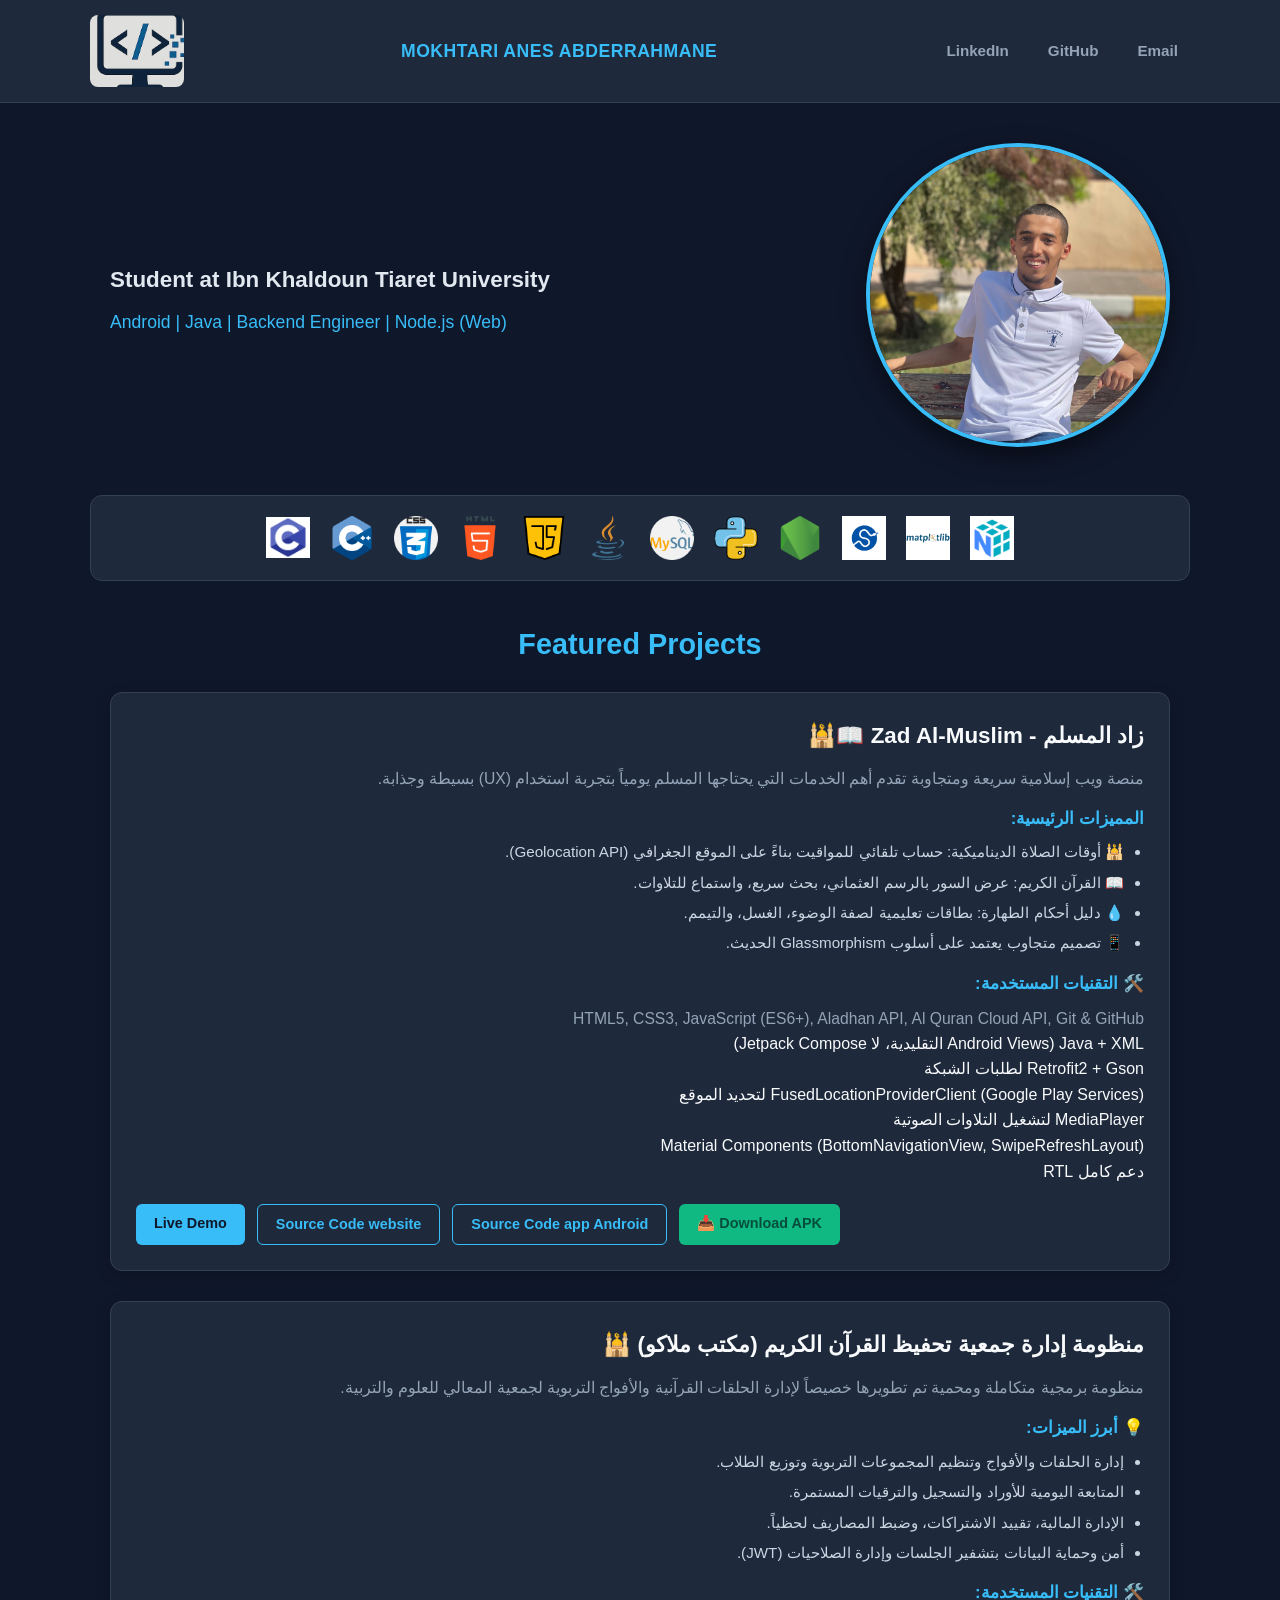
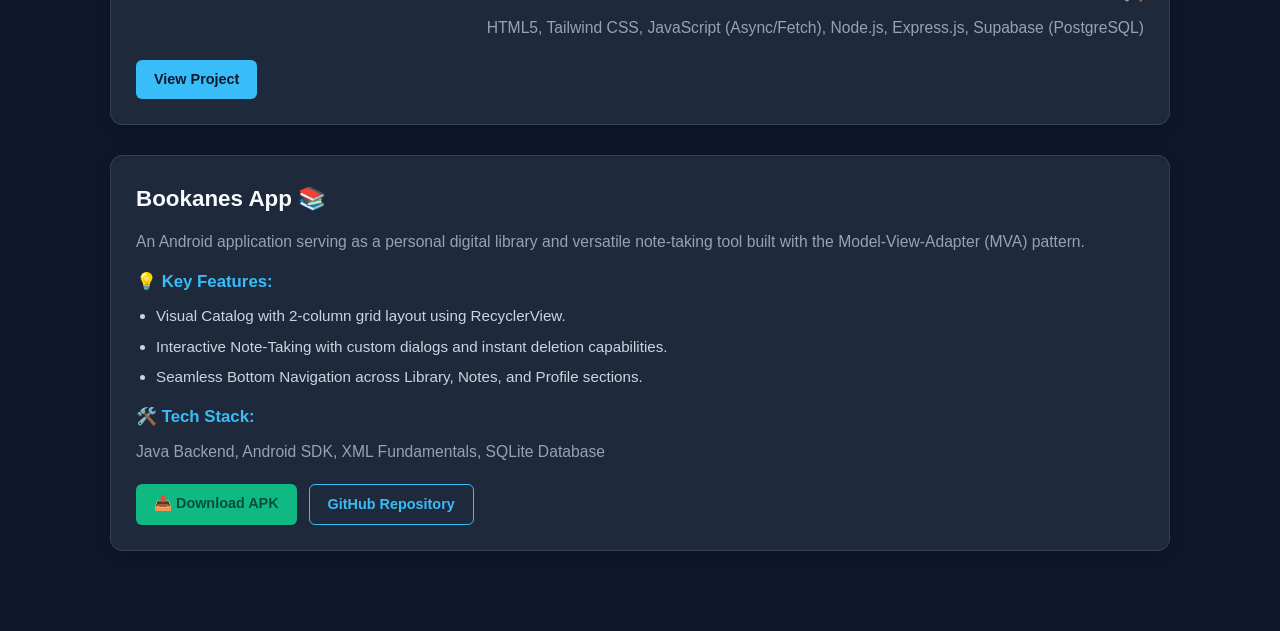
==== index.html @ 2154a095 "zabdd" ====
<!DOCTYPE html>
<html lang="en">
<head>
    <meta charset="UTF-8">
    <meta name="viewport" content="width=device-width, initial-scale=1.0">
    <meta name="description" content="Portfolio of Mokhtari Anes Abderrahmane - Android, Java, and Node.js Backend Engineer.">
    <link rel="icon" type="image/png" href="ingm/Copilot_20250710_144903.png">
    <link rel="stylesheet" href="sc.css">
    <script src="hj.js" defer></script>
    <title>Mokhtari Anes Abderrahmane | Portfolio</title>
</head>
<body>

    <header>
        <div class="li">
            <img src="ingm/Copilot_20250710_144903.png" alt="Mokhtari Anes Abderrahmane Logo" width="94" height="72">
            <p>MOKHTARI ANES ABDERRAHMANE</p>
            <nav aria-label="Social and Contact Links">
                <a href="https://www.linkedin.com/in/anes-abdo-6282872a9/?skipRedirect=true" target="_blank" rel="noopener noreferrer">LinkedIn</a>
                <a href="https://github.com/ANES21" target="_blank" rel="noopener noreferrer">GitHub</a>
                <a href="mailto:anesmokhtar88@gmail.com">Email</a>
            </nav>
        </div>
    </header>

    <main class="ma">
        <section class="bio">
            <p>Student at Ibn Khaldoun Tiaret University</p>
            <p>Android | Java | Backend Engineer | Node.js (Web)</p>
        </section>
        <div class="ilm">
            <img src="ingm/photo_2026-05-31_17-58-23.jpg" alt="Profile photo of Mokhtari Anes Abderrahmane" width="304" height="304">
        </div> 
    </main> 

    <!-- Tech Stack Icons -->
    <section class="lagen" aria-label="Technologies and Languages">
        <img class="lang-icon" src="iicon laneg/c .png" alt="C Language">
        <img class="lang-icon" src="iicon laneg/c-.png" alt="C++">
        <img class="lang-icon" src="iicon laneg/css.png" alt="CSS3">
        <img class="lang-icon" src="iicon laneg/html-5.png" alt="HTML5">
        <img class="lang-icon" src="iicon laneg/java-script.png" alt="JavaScript">
        <img class="lang-icon" src="iicon laneg/java.png" alt="Java">
        <img class="lang-icon" src="iicon laneg/mysql.png" alt="MySQL"> 
        <img class="lang-icon" src="iicon laneg/python.png" alt="Python"> 
        <img class="lang-icon" src="iicon laneg/node-js.png" alt="Node.js">
        <img class="lang-icon" src="iicon laneg/scipi.png" alt="SciPy">
        <img class="lang-icon" src="iicon laneg/MATPLOTLIB.png" alt="Matplotlib">
        <img class="lang-icon" src="iicon laneg/NumPy.png" alt="NumPy">
    </section>

    <!-- Projects Section -->
    <section class="poj">
        <h2 class="section-title">Featured Projects</h2>
        <div class="projects-container">

            <!-- Project 1: Zad Al-Muslim -->
            <article class="project-card" lang="ar" dir="rtl">
                <h3>زاد المسلم - Zad Al-Muslim 📖🕌</h3>
                <p>منصة ويب إسلامية سريعة ومتجاوبة تقدم أهم الخدمات التي يحتاجها المسلم يومياً بتجربة استخدام (UX) بسيطة وجذابة.</p>

                <h4>المميزات الرئيسية:</h4>
                <ul>
                    <li>🕌 أوقات الصلاة الديناميكية: حساب تلقائي للمواقيت بناءً على الموقع الجغرافي (Geolocation API).</li>
                    <li>📖 القرآن الكريم: عرض السور بالرسم العثماني، بحث سريع، واستماع للتلاوات.</li>
                    <li>💧 دليل أحكام الطهارة: بطاقات تعليمية لصفة الوضوء، الغسل، والتيمم.</li>
                    <li>📱 تصميم متجاوب يعتمد على أسلوب Glassmorphism الحديث.</li>
                </ul>

                <h4>🛠️ التقنيات المستخدمة:</h4>
                <p><span dir="ltr">HTML5, CSS3, JavaScript (ES6+), Aladhan API, Al Quran Cloud API, Git & GitHub</span></p>
                 <pre>Java + XML (Android Views التقليدية، لا Jetpack Compose)
Retrofit2 + Gson لطلبات الشبكة
FusedLocationProviderClient (Google Play Services) لتحديد الموقع
MediaPlayer لتشغيل التلاوات الصوتية
Material Components (BottomNavigationView, SwipeRefreshLayout)
دعم كامل RTL
</pre>
                <div class="project-links" dir="ltr">
                    <a href="https://zad-al-muslim-two.vercel.app/" target="_blank" rel="noopener noreferrer" class="btn">Live Demo</a>
                    <a href="https://github.com/ANES21/Zad-Al-Muslim" target="_blank" rel="noopener noreferrer" class="btn btn-outline">Source Code website</a>
                    <a href="https://github.com/ANES21/Zad-Al-Muslim-android-" target="_blank" rel="noopener noreferrer" class="btn btn-outline">Source Code app Android </a>
                                    <a href="apk/Zad.apk" download="Zad-Al-Muslim.apk" class="btn btn-apk">📥 Download APK</a>

                </div>
            </article>

            <!-- Project 2: Quran Association System -->
            <article class="project-card" lang="ar" dir="rtl">
                <h3>منظومة إدارة جمعية تحفيظ القرآن الكريم (مكتب ملاكو) 🕌</h3>
                <p>منظومة برمجية متكاملة ومحمية تم تطويرها خصيصاً لإدارة الحلقات القرآنية والأفواج التربوية لجمعية المعالي للعلوم والتربية.</p>

                <h4>💡 أبرز الميزات:</h4>
                <ul>
                    <li>إدارة الحلقات والأفواج وتنظيم المجموعات التربوية وتوزيع الطلاب.</li>
                    <li>المتابعة اليومية للأوراد والتسجيل والترقيات المستمرة.</li>
                    <li>الإدارة المالية، تقييد الاشتراكات، وضبط المصاريف لحظياً.</li>
                    <li>أمن وحماية البيانات بتشفير الجلسات وإدارة الصلاحيات (JWT).</li>
                </ul>

                <h4>🛠️ التقنيات المستخدمة:</h4>
                <p><span dir="ltr">HTML5, Tailwind CSS, JavaScript (Async/Fetch), Node.js, Express.js, Supabase (PostgreSQL)</span></p>

                <div class="project-links" dir="ltr">
                    <a href="https://github.com/ANES21/WEB-For-the-Quran-Memorization-Society" target="_blank" rel="noopener noreferrer" class="btn">View Project</a>
                </div>
            </article>

            <!-- Project 3: Bookanes App -->
            <article class="project-card" lang="en" dir="ltr">
                <h3>Bookanes App 📚</h3>
                <p>An Android application serving as a personal digital library and versatile note-taking tool built with the Model-View-Adapter (MVA) pattern.</p>

                <h4>💡 Key Features:</h4>
                <ul>
                    <li>Visual Catalog with 2-column grid layout using RecyclerView.</li>
                    <li>Interactive Note-Taking with custom dialogs and instant deletion capabilities.</li>
                    <li>Seamless Bottom Navigation across Library, Notes, and Profile sections.</li>
                </ul>

                <h4>🛠️ Tech Stack:</h4>
                <p>Java Backend, Android SDK, XML Fundamentals, SQLite Database</p>

                <div class="project-links">
                    <a href="apk/app-debug.apk" download="BookanesApp.apk" class="btn btn-apk">📥 Download APK</a>
                    <a href="https://github.com/ANES21/BOOK-ANES" target="_blank" rel="noopener noreferrer" class="btn btn-outline">GitHub Repository</a>
                </div>
            </article>

        </div>
    </section>

 

</body>
</html>
---- sc.css ----
/* ==========================================
   1. Reset & General Setup
   ========================================== */
* {
    margin: 0;
    padding: 0;
    box-sizing: border-box;
    font-family: 'Segoe UI', Tahoma, Geneva, Verdana, sans-serif;
}

body {
    background-color: #0f172a;
    color: #f8fafc;
    min-height: 100vh;
    line-height: 1.6;
    padding-bottom: 40px;
}

/* ==========================================
   2. Header & Navigation
   ========================================== */
header {
    background-color: #1e293b;
    border-bottom: 1px solid #334155;
    padding: 15px 30px;
    position: sticky;
    top: 0;
    z-index: 100;
}

.li {
    max-width: 1100px;
    margin: 0 auto;
    display: flex;
    align-items: center;
    justify-content: space-between;
    flex-wrap: wrap;
    gap: 15px;
}

.li img {
    border-radius: 8px;
    object-fit: cover;
}

.li p {
    font-weight: 700;
    font-size: 1.1rem;
    color: #38bdf8;
    letter-spacing: 0.5px;
}

nav {
    display: flex;
    gap: 15px;
}

nav a {
    color: #94a3b8;
    text-decoration: none;
    font-weight: 600;
    font-size: 0.95rem;
    padding: 6px 12px;
    border-radius: 6px;
    transition: all 0.2s ease;
}

nav a:hover {
    color: #ffffff;
    background-color: #334155;
}

/* ==========================================
   3. Main Hero Section
   ========================================== */
.ma {
    max-width: 1100px;
    margin: 40px auto;
    padding: 0 20px;
    display: flex;
    align-items: center;
    justify-content: space-between;
    gap: 30px;
    flex-wrap: wrap-reverse;
}

.bio {
    flex: 1;
    min-width: 280px;
}

.bio p:first-child {
    font-size: 1.4rem;
    font-weight: 600;
    color: #e2e8f0;
    margin-bottom: 10px;
}

.bio p:last-child {
    font-size: 1.1rem;
    color: #38bdf8;
    font-weight: 500;
}

.ilm img {
    border-radius: 50%;
    border: 4px solid #38bdf8;
    box-shadow: 0 10px 25px rgba(0, 0, 0, 0.5);
    object-fit: cover;
    transition: transform 0.3s ease;
}

.ilm img:hover {
    transform: scale(1.03);
}

/* ==========================================
   4. Tech Stack Section (12 Icons)
   ========================================== */
.lagen {
    max-width: 1100px;
    margin: 40px auto;
    padding: 20px;
    display: flex;
    justify-content: center;
    align-items: center;
    gap: 20px;
    flex-wrap: wrap;
    background-color: #1e293b;
    border-radius: 12px;
    border: 1px solid #334155;
}

.lang-icon {
    width: 44px;
    height: 44px;
    object-fit: contain;
    transition: transform 0.2s ease, filter 0.2s ease;
}

.lang-icon:hover {
    transform: translateY(-4px);
}

/* ==========================================
   5. Projects Section
   ========================================== */
.poj {
    max-width: 1100px;
    margin: 40px auto;
    padding: 0 20px;
}

.section-title {
    font-size: 1.8rem;
    color: #38bdf8;
    margin-bottom: 25px;
    text-align: center;
}

.projects-container {
    display: flex;
    flex-direction: column;
    gap: 30px;
}

.project-card {
    background-color: #1e293b;
    border: 1px solid #334155;
    border-radius: 12px;
    padding: 25px;
    box-shadow: 0 4px 15px rgba(0, 0, 0, 0.2);
    transition: transform 0.2s ease, border-color 0.2s ease;
}

.project-card:hover {
    transform: translateY(-3px);
    border-color: #38bdf8;
}

/* Direction Alignments */
.project-card.rtl {
    direction: rtl;
    text-align: right;
}

.project-card.ltr {
    direction: ltr;
    text-align: left;
}

.project-card h3 {
    color: #f8fafc;
    font-size: 1.4rem;
    margin-bottom: 12px;
}

.project-card h4 {
    color: #38bdf8;
    font-size: 1.05rem;
    margin: 15px 0 8px 0;
}

.project-card p {
    color: #94a3b8;
    font-size: 0.98rem;
    line-height: 1.6;
}

.project-card ul {
    margin-right: 20px;
    margin-left: 20px;
    color: #cbd5e1;
}

.project-card li {
    margin-bottom: 6px;
    font-size: 0.95rem;
}

/* Project Action Buttons */
.project-links {
    margin-top: 20px;
    display: flex;
    gap: 12px;
    flex-wrap: wrap;
}

.btn {
    display: inline-block;
    padding: 8px 18px;
    background-color: #38bdf8;
    color: #0f172a;
    text-decoration: none;
    font-weight: 600;
    border-radius: 6px;
    font-size: 0.9rem;
    transition: background-color 0.2s ease, color 0.2s ease;
}

.btn:hover {
    background-color: #0284c7;
    color: #ffffff;
}

.btn-outline {
    background-color: transparent;
    border: 1px solid #38bdf8;
    color: #38bdf8;
}

.btn-outline:hover {
    background-color: #38bdf8;
    color: #0f172a;
}

/* APK Download Button */
.btn-apk {
    background-color: #10b981;
    color: #064e3b;
}

.btn-apk:hover {
    background-color: #059669;
    color: #ffffff;
}

/* ==========================================
   6. University Banner
   ========================================== */
.myca {
    max-width: 1100px;
    margin: 40px auto;
    padding: 0 20px;
}

.mca {
    background-color: #1e293b;
    border: 1px solid #334155;
    border-radius: 12px;
    padding: 20px;
    display: flex;
    align-items: center;
    gap: 20px;
    max-width: 500px;
    margin: 0 auto;
    direction: rtl;
}

.inmf img {
    border-radius: 6px;
    object-fit: cover;
}

.tex p {
    font-size: 1.1rem;
    font-weight: 600;
    color: #f1f5f9;
}

/* ==========================================
   7. Mobile Responsiveness
   ========================================== */
@media (max-width: 768px) {
    .li {
        flex-direction: column;
        text-align: center;
    }

    .ma {
        justify-content: center;
        text-align: center;
    }

    .mca {
        flex-direction: column;
        text-align: center;
    }
}
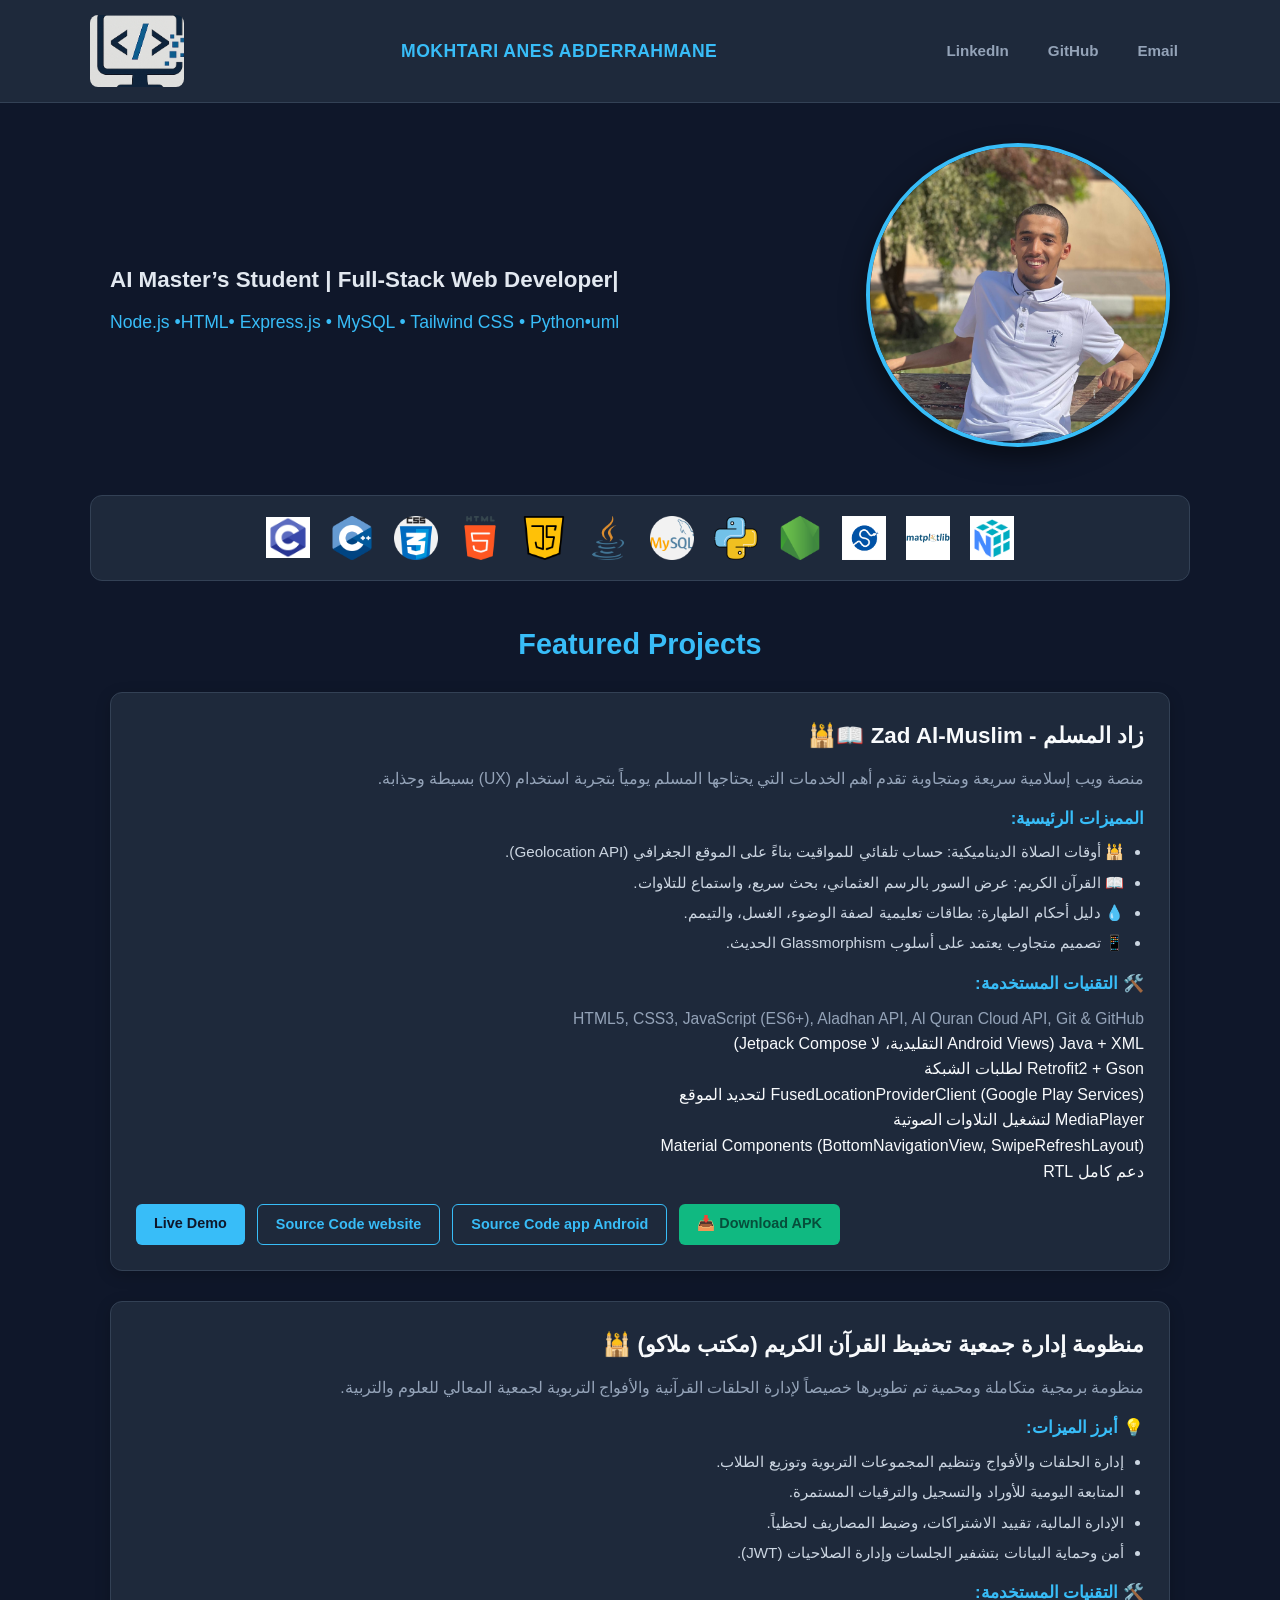
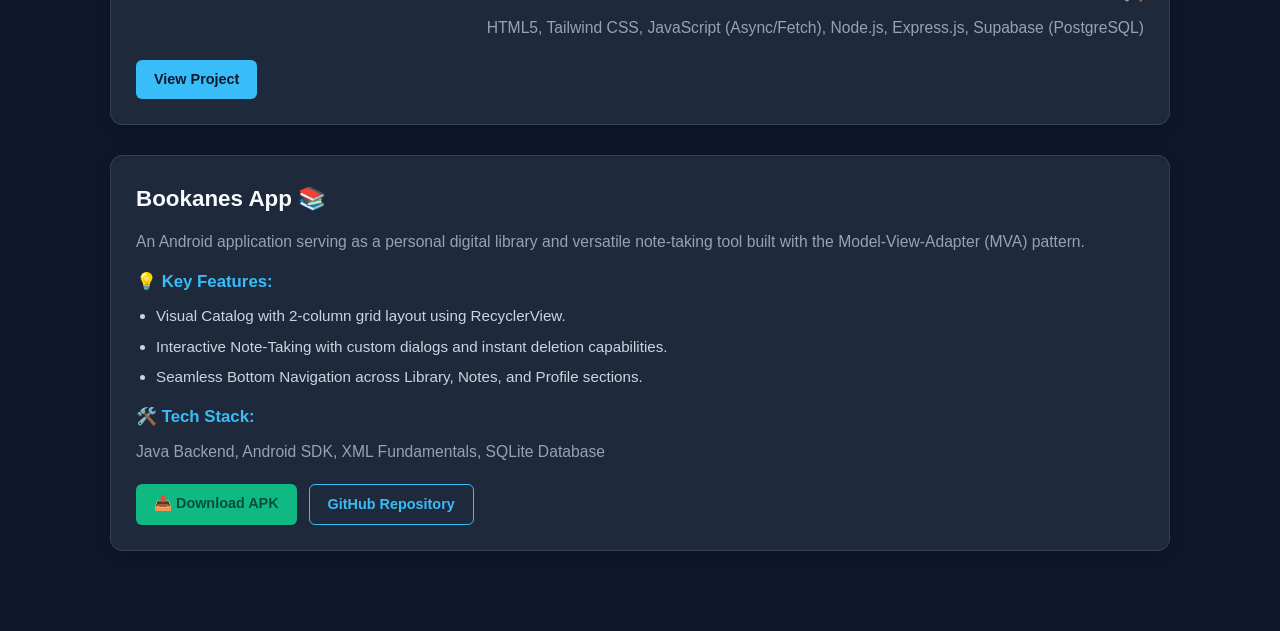
==== commit a1c53f27: "Update bio section in index.html" ====
--- a/index.html
+++ b/index.html
@@ -16,7 +16,7 @@
             <img src="ingm/Copilot_20250710_144903.png" alt="Mokhtari Anes Abderrahmane Logo" width="94" height="72">
             <p>MOKHTARI ANES ABDERRAHMANE</p>
             <nav aria-label="Social and Contact Links">
-                <a href="https://www.linkedin.com/in/anes-abdo-6282872a9/?skipRedirect=true" target="_blank" rel="noopener noreferrer">LinkedIn</a>
+                <a href="https://www.linkedin.com/in/mokhtari-anes-abderrahmane-6282872a9/?isSelfProfile=true" target="_blank" rel="noopener noreferrer">LinkedIn</a>
                 <a href="https://github.com/ANES21" target="_blank" rel="noopener noreferrer">GitHub</a>
                 <a href="mailto:anesmokhtar88@gmail.com">Email</a>
             </nav>
@@ -25,8 +25,10 @@
 
     <main class="ma">
         <section class="bio">
-            <p>Student at Ibn Khaldoun Tiaret University</p>
-            <p>Android | Java | Backend Engineer | Node.js (Web)</p>
+         <p> AI Master’s Student | Full-Stack Web Developer|</p>  
+      <p>  Node.js •HTML•  Express.js • MySQL • Tailwind CSS • Python•uml</p>
+
+
         </section>
         <div class="ilm">
             <img src="ingm/photo_2026-05-31_17-58-23.jpg" alt="Profile photo of Mokhtari Anes Abderrahmane" width="304" height="304">
@@ -133,4 +135,4 @@
  
 
 </body>
-</html>+</html>
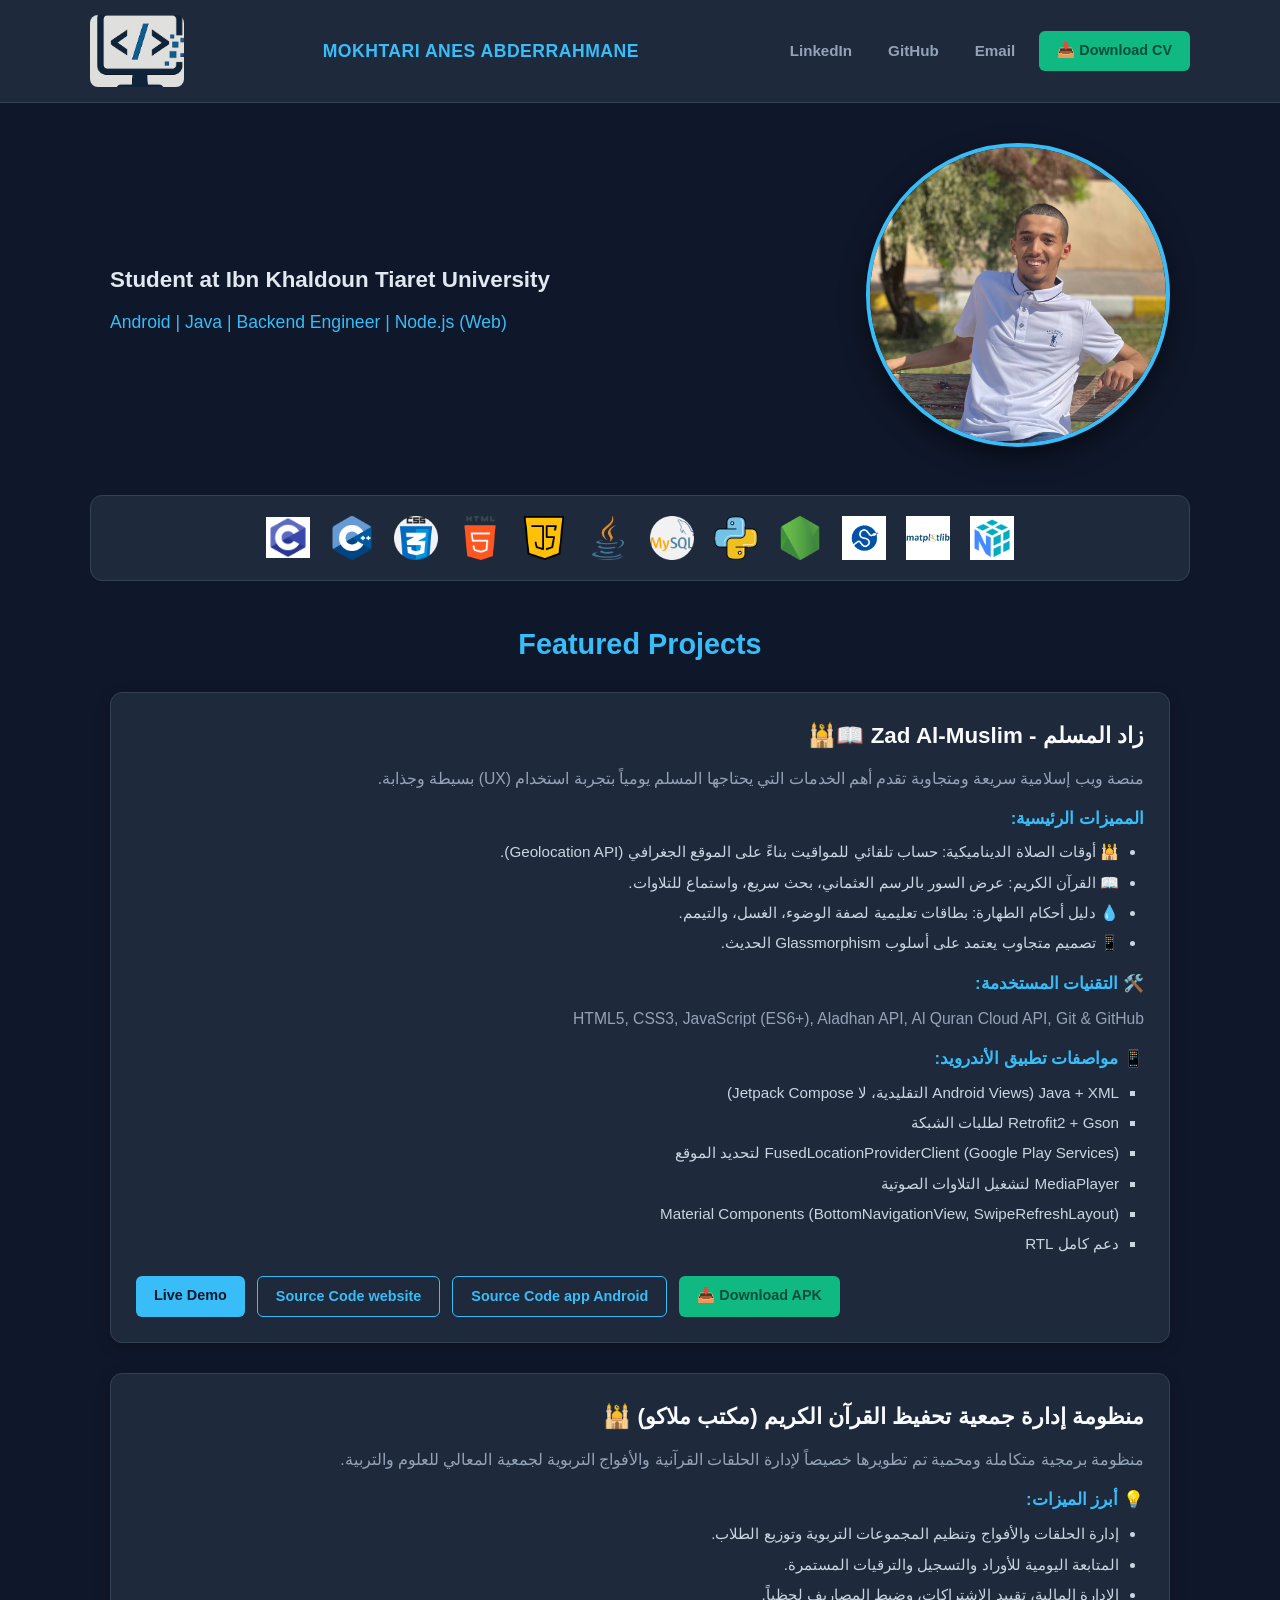
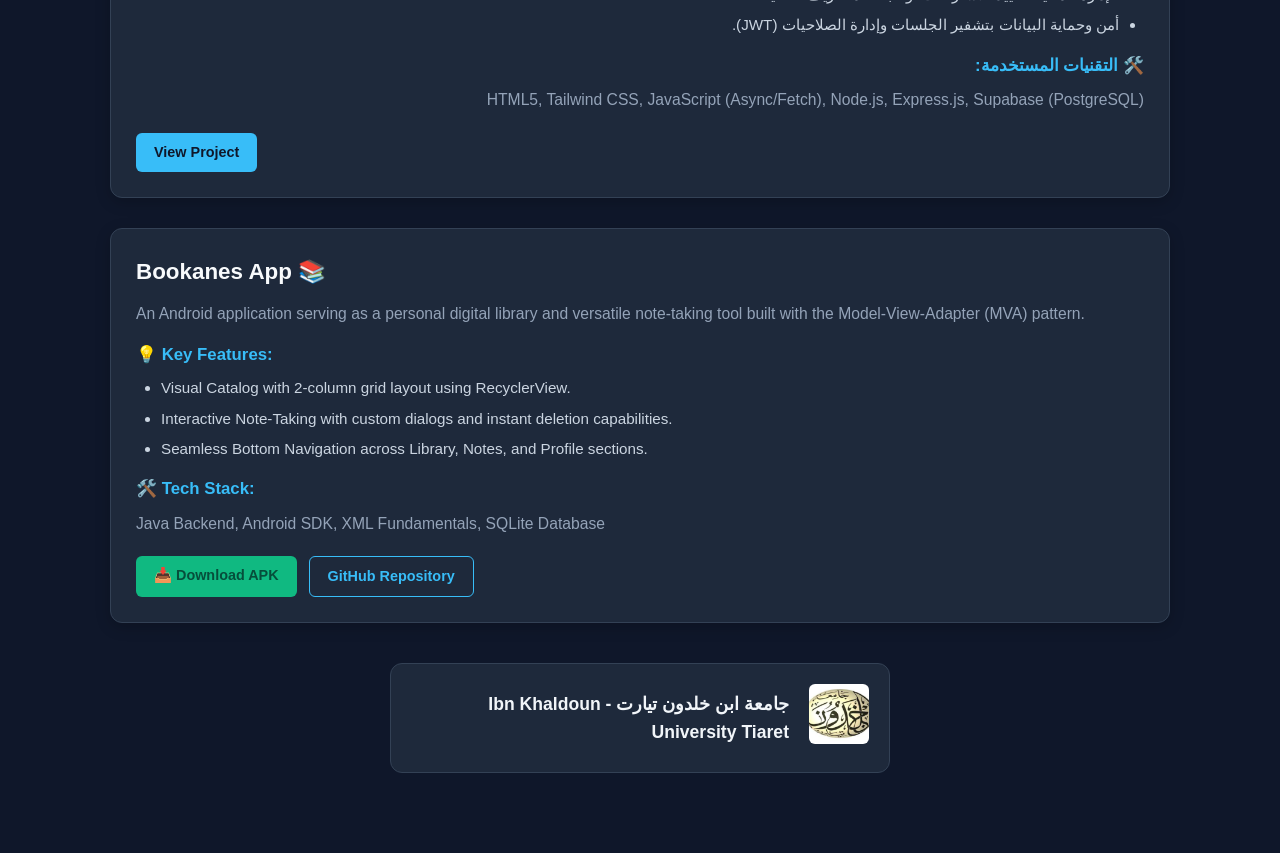
==== commit 375c5417: "ffmgs" ====
--- a/index.html
+++ b/index.html
@@ -12,127 +12,142 @@
 <body>
 
     <header>
-        <div class="li">
+        <div class="header-container">
             <img src="ingm/Copilot_20250710_144903.png" alt="Mokhtari Anes Abderrahmane Logo" width="94" height="72">
-            <p>MOKHTARI ANES ABDERRAHMANE</p>
+            <p class="brand-title">MOKHTARI ANES ABDERRAHMANE</p>
             <nav aria-label="Social and Contact Links">
-                <a href="https://www.linkedin.com/in/mokhtari-anes-abderrahmane-6282872a9/?isSelfProfile=true" target="_blank" rel="noopener noreferrer">LinkedIn</a>
+                <a href="https://www.linkedin.com/in/anes-abdo-6282872a9/?skipRedirect=true" target="_blank" rel="noopener noreferrer">LinkedIn</a>
                 <a href="https://github.com/ANES21" target="_blank" rel="noopener noreferrer">GitHub</a>
                 <a href="mailto:anesmokhtar88@gmail.com">Email</a>
+                <a href="pdf/Mokhtari_Anes_Abderrahmane_CV.pdf" download="Mokhtari_Anes_Abderrahmane_CV.pdf" class="btn btn-apk">📥 Download CV</a>
             </nav>
         </div>
     </header>
 
-    <main class="ma">
-        <section class="bio">
-         <p> AI Master’s Student | Full-Stack Web Developer|</p>  
-      <p>  Node.js •HTML•  Express.js • MySQL • Tailwind CSS • Python•uml</p>
+    <main>
+        <!-- Hero Section -->
+        <section class="hero-container">
+            <div class="bio">
+                <p>Student at Ibn Khaldoun Tiaret University</p>
+                <p>Android | Java | Backend Engineer | Node.js (Web)</p>
+            </div>
+            <div class="profile-img-wrap">
+                <img src="ingm/photo_2026-05-31_17-58-23.jpg" alt="Profile photo of Mokhtari Anes Abderrahmane" width="304" height="304">
+            </div> 
+        </section> 
 
+        <!-- Tech Stack Icons -->
+        <section class="tech-stack" aria-label="Technologies and Languages">
+            <img class="lang-icon" src="iicon laneg/c .png" alt="C Language">
+            <img class="lang-icon" src="iicon laneg/c-.png" alt="C++">
+            <img class="lang-icon" src="iicon laneg/css.png" alt="CSS3">
+            <img class="lang-icon" src="iicon laneg/html-5.png" alt="HTML5">
+            <img class="lang-icon" src="iicon laneg/java-script.png" alt="JavaScript">
+            <img class="lang-icon" src="iicon laneg/java.png" alt="Java">
+            <img class="lang-icon" src="iicon laneg/mysql.png" alt="MySQL"> 
+            <img class="lang-icon" src="iicon laneg/python.png" alt="Python"> 
+            <img class="lang-icon" src="iicon laneg/node-js.png" alt="Node.js">
+            <img class="lang-icon" src="iicon laneg/scipi.png" alt="SciPy">
+            <img class="lang-icon" src="iicon laneg/MATPLOTLIB.png" alt="Matplotlib">
+            <img class="lang-icon" src="iicon laneg/NumPy.png" alt="NumPy">
+        </section>
 
+        <!-- Projects Section -->
+        <section class="projects-section">
+            <h2 class="section-title">Featured Projects</h2>
+            <div class="projects-container">
+
+                <!-- Project 1: Zad Al-Muslim -->
+                <article class="project-card rtl" lang="ar" dir="rtl">
+                    <h3>زاد المسلم - Zad Al-Muslim 📖🕌</h3>
+                    <p>منصة ويب إسلامية سريعة ومتجاوبة تقدم أهم الخدمات التي يحتاجها المسلم يومياً بتجربة استخدام (UX) بسيطة وجذابة.</p>
+
+                    <h4>المميزات الرئيسية:</h4>
+                    <ul>
+                        <li>🕌 أوقات الصلاة الديناميكية: حساب تلقائي للمواقيت بناءً على الموقع الجغرافي (Geolocation API).</li>
+                        <li>📖 القرآن الكريم: عرض السور بالرسم العثماني، بحث سريع، واستماع للتلاوات.</li>
+                        <li>💧 دليل أحكام الطهارة: بطاقات تعليمية لصفة الوضوء، الغسل، والتيمم.</li>
+                        <li>📱 تصميم متجاوب يعتمد على أسلوب Glassmorphism الحديث.</li>
+                    </ul>
+
+                    <h4>🛠️ التقنيات المستخدمة:</h4>
+                    <p class="tech-details" dir="ltr">HTML5, CSS3, JavaScript (ES6+), Aladhan API, Al Quran Cloud API, Git & GitHub</p>
+                    
+                    <h4>📱 مواصفات تطبيق الأندرويد:</h4>
+                    <ul class="android-specs" dir="rtl">
+                        <li>Java + XML (Android Views التقليدية، لا Jetpack Compose)</li>
+                        <li>Retrofit2 + Gson لطلبات الشبكة</li>
+                        <li>FusedLocationProviderClient (Google Play Services) لتحديد الموقع</li>
+                        <li>MediaPlayer لتشغيل التلاوات الصوتية</li>
+                        <li>Material Components (BottomNavigationView, SwipeRefreshLayout)</li>
+                        <li>دعم كامل RTL</li>
+                    </ul>
+
+                    <div class="project-links" dir="ltr">
+                        <a href="https://zad-al-muslim-two.vercel.app/" target="_blank" rel="noopener noreferrer" class="btn">Live Demo</a>
+                        <a href="https://github.com/ANES21/Zad-Al-Muslim" target="_blank" rel="noopener noreferrer" class="btn btn-outline">Source Code website</a>
+                        <a href="https://github.com/ANES21/Zad-Al-Muslim-android-" target="_blank" rel="noopener noreferrer" class="btn btn-outline">Source Code app Android</a>
+                        <a href="apk/Zad.apk" download="Zad-Al-Muslim.apk" class="btn btn-apk">📥 Download APK</a>
+                    </div>
+                </article>
+
+                <!-- Project 2: Quran Association System -->
+                <article class="project-card rtl" lang="ar" dir="rtl">
+                    <h3>منظومة إدارة جمعية تحفيظ القرآن الكريم (مكتب ملاكو) 🕌</h3>
+                    <p>منظومة برمجية متكاملة ومحمية تم تطويرها خصيصاً لإدارة الحلقات القرآنية والأفواج التربوية لجمعية المعالي للعلوم والتربية.</p>
+
+                    <h4>💡 أبرز الميزات:</h4>
+                    <ul>
+                        <li>إدارة الحلقات والأفواج وتنظيم المجموعات التربوية وتوزيع الطلاب.</li>
+                        <li>المتابعة اليومية للأوراد والتسجيل والترقيات المستمرة.</li>
+                        <li>الإدارة المالية، تقييد الاشتراكات، وضبط المصاريف لحظياً.</li>
+                        <li>أمن وحماية البيانات بتشفير الجلسات وإدارة الصلاحيات (JWT).</li>
+                    </ul>
+
+                    <h4>🛠️ التقنيات المستخدمة:</h4>
+                    <p><span dir="ltr">HTML5, Tailwind CSS, JavaScript (Async/Fetch), Node.js, Express.js, Supabase (PostgreSQL)</span></p>
+
+                    <div class="project-links" dir="ltr">
+                        <a href="https://github.com/ANES21/WEB-For-the-Quran-Memorization-Society" target="_blank" rel="noopener noreferrer" class="btn">View Project</a>
+                    </div>
+                </article>
+
+                <!-- Project 3: Bookanes App -->
+                <article class="project-card ltr" lang="en" dir="ltr">
+                    <h3>Bookanes App 📚</h3>
+                    <p>An Android application serving as a personal digital library and versatile note-taking tool built with the Model-View-Adapter (MVA) pattern.</p>
+
+                    <h4>💡 Key Features:</h4>
+                    <ul>
+                        <li>Visual Catalog with 2-column grid layout using RecyclerView.</li>
+                        <li>Interactive Note-Taking with custom dialogs and instant deletion capabilities.</li>
+                        <li>Seamless Bottom Navigation across Library, Notes, and Profile sections.</li>
+                    </ul>
+
+                    <h4>🛠️ Tech Stack:</h4>
+                    <p>Java Backend, Android SDK, XML Fundamentals, SQLite Database</p>
+
+                    <div class="project-links">
+                        <a href="apk/app-debug.apk" download="BookanesApp.apk" class="btn btn-apk">📥 Download APK</a>
+                        <a href="https://github.com/ANES21/BOOK-ANES" target="_blank" rel="noopener noreferrer" class="btn btn-outline">GitHub Repository</a>
+                    </div>
+                </article>
+
+            </div>
         </section>
-        <div class="ilm">
-            <img src="ingm/photo_2026-05-31_17-58-23.jpg" alt="Profile photo of Mokhtari Anes Abderrahmane" width="304" height="304">
-        </div> 
-    </main> 
 
-    <!-- Tech Stack Icons -->
-    <section class="lagen" aria-label="Technologies and Languages">
-        <img class="lang-icon" src="iicon laneg/c .png" alt="C Language">
-        <img class="lang-icon" src="iicon laneg/c-.png" alt="C++">
-        <img class="lang-icon" src="iicon laneg/css.png" alt="CSS3">
-        <img class="lang-icon" src="iicon laneg/html-5.png" alt="HTML5">
-        <img class="lang-icon" src="iicon laneg/java-script.png" alt="JavaScript">
-        <img class="lang-icon" src="iicon laneg/java.png" alt="Java">
-        <img class="lang-icon" src="iicon laneg/mysql.png" alt="MySQL"> 
-        <img class="lang-icon" src="iicon laneg/python.png" alt="Python"> 
-        <img class="lang-icon" src="iicon laneg/node-js.png" alt="Node.js">
-        <img class="lang-icon" src="iicon laneg/scipi.png" alt="SciPy">
-        <img class="lang-icon" src="iicon laneg/MATPLOTLIB.png" alt="Matplotlib">
-        <img class="lang-icon" src="iicon laneg/NumPy.png" alt="NumPy">
-    </section>
-
-    <!-- Projects Section -->
-    <section class="poj">
-        <h2 class="section-title">Featured Projects</h2>
-        <div class="projects-container">
-
-            <!-- Project 1: Zad Al-Muslim -->
-            <article class="project-card" lang="ar" dir="rtl">
-                <h3>زاد المسلم - Zad Al-Muslim 📖🕌</h3>
-                <p>منصة ويب إسلامية سريعة ومتجاوبة تقدم أهم الخدمات التي يحتاجها المسلم يومياً بتجربة استخدام (UX) بسيطة وجذابة.</p>
-
-                <h4>المميزات الرئيسية:</h4>
-                <ul>
-                    <li>🕌 أوقات الصلاة الديناميكية: حساب تلقائي للمواقيت بناءً على الموقع الجغرافي (Geolocation API).</li>
-                    <li>📖 القرآن الكريم: عرض السور بالرسم العثماني، بحث سريع، واستماع للتلاوات.</li>
-                    <li>💧 دليل أحكام الطهارة: بطاقات تعليمية لصفة الوضوء، الغسل، والتيمم.</li>
-                    <li>📱 تصميم متجاوب يعتمد على أسلوب Glassmorphism الحديث.</li>
-                </ul>
-
-                <h4>🛠️ التقنيات المستخدمة:</h4>
-                <p><span dir="ltr">HTML5, CSS3, JavaScript (ES6+), Aladhan API, Al Quran Cloud API, Git & GitHub</span></p>
-                 <pre>Java + XML (Android Views التقليدية، لا Jetpack Compose)
-Retrofit2 + Gson لطلبات الشبكة
-FusedLocationProviderClient (Google Play Services) لتحديد الموقع
-MediaPlayer لتشغيل التلاوات الصوتية
-Material Components (BottomNavigationView, SwipeRefreshLayout)
-دعم كامل RTL
-</pre>
-                <div class="project-links" dir="ltr">
-                    <a href="https://zad-al-muslim-two.vercel.app/" target="_blank" rel="noopener noreferrer" class="btn">Live Demo</a>
-                    <a href="https://github.com/ANES21/Zad-Al-Muslim" target="_blank" rel="noopener noreferrer" class="btn btn-outline">Source Code website</a>
-                    <a href="https://github.com/ANES21/Zad-Al-Muslim-android-" target="_blank" rel="noopener noreferrer" class="btn btn-outline">Source Code app Android </a>
-                                    <a href="apk/Zad.apk" download="Zad-Al-Muslim.apk" class="btn btn-apk">📥 Download APK</a>
-
+        <!-- University Section -->
+        <section class="university-section">
+            <div class="university-card">
+                <div class="university-img">
+                    <img src="ingm/download.jpeg" alt="Ibn Khaldoun Tiaret University Logo" width="60" height="60">
                 </div>
-            </article>
-
-            <!-- Project 2: Quran Association System -->
-            <article class="project-card" lang="ar" dir="rtl">
-                <h3>منظومة إدارة جمعية تحفيظ القرآن الكريم (مكتب ملاكو) 🕌</h3>
-                <p>منظومة برمجية متكاملة ومحمية تم تطويرها خصيصاً لإدارة الحلقات القرآنية والأفواج التربوية لجمعية المعالي للعلوم والتربية.</p>
-
-                <h4>💡 أبرز الميزات:</h4>
-                <ul>
-                    <li>إدارة الحلقات والأفواج وتنظيم المجموعات التربوية وتوزيع الطلاب.</li>
-                    <li>المتابعة اليومية للأوراد والتسجيل والترقيات المستمرة.</li>
-                    <li>الإدارة المالية، تقييد الاشتراكات، وضبط المصاريف لحظياً.</li>
-                    <li>أمن وحماية البيانات بتشفير الجلسات وإدارة الصلاحيات (JWT).</li>
-                </ul>
-
-                <h4>🛠️ التقنيات المستخدمة:</h4>
-                <p><span dir="ltr">HTML5, Tailwind CSS, JavaScript (Async/Fetch), Node.js, Express.js, Supabase (PostgreSQL)</span></p>
-
-                <div class="project-links" dir="ltr">
-                    <a href="https://github.com/ANES21/WEB-For-the-Quran-Memorization-Society" target="_blank" rel="noopener noreferrer" class="btn">View Project</a>
+                <div class="university-text">
+                    <p>جامعة ابن خلدون تيارت - Ibn Khaldoun University Tiaret</p>
                 </div>
-            </article>
-
-            <!-- Project 3: Bookanes App -->
-            <article class="project-card" lang="en" dir="ltr">
-                <h3>Bookanes App 📚</h3>
-                <p>An Android application serving as a personal digital library and versatile note-taking tool built with the Model-View-Adapter (MVA) pattern.</p>
-
-                <h4>💡 Key Features:</h4>
-                <ul>
-                    <li>Visual Catalog with 2-column grid layout using RecyclerView.</li>
-                    <li>Interactive Note-Taking with custom dialogs and instant deletion capabilities.</li>
-                    <li>Seamless Bottom Navigation across Library, Notes, and Profile sections.</li>
-                </ul>
-
-                <h4>🛠️ Tech Stack:</h4>
-                <p>Java Backend, Android SDK, XML Fundamentals, SQLite Database</p>
-
-                <div class="project-links">
-                    <a href="apk/app-debug.apk" download="BookanesApp.apk" class="btn btn-apk">📥 Download APK</a>
-                    <a href="https://github.com/ANES21/BOOK-ANES" target="_blank" rel="noopener noreferrer" class="btn btn-outline">GitHub Repository</a>
-                </div>
-            </article>
-
-        </div>
-    </section>
-
- 
+            </div>
+        </section>
+    </main>
 
 </body>
-</html>
+</html>
--- a/sc.css
+++ b/sc.css
@@ -28,7 +28,7 @@
     z-index: 100;
 }
 
-.li {
+.header-container {
     max-width: 1100px;
     margin: 0 auto;
     display: flex;
@@ -38,12 +38,12 @@
     gap: 15px;
 }
 
-.li img {
+.header-container img {
     border-radius: 8px;
     object-fit: cover;
 }
 
-.li p {
+.brand-title {
     font-weight: 700;
     font-size: 1.1rem;
     color: #38bdf8;
@@ -52,7 +52,9 @@
 
 nav {
     display: flex;
-    gap: 15px;
+    align-items: center;
+    gap: 12px;
+    flex-wrap: wrap;
 }
 
 nav a {
@@ -73,7 +75,7 @@
 /* ==========================================
    3. Main Hero Section
    ========================================== */
-.ma {
+.hero-container {
     max-width: 1100px;
     margin: 40px auto;
     padding: 0 20px;
@@ -102,7 +104,7 @@
     font-weight: 500;
 }
 
-.ilm img {
+.profile-img-wrap img {
     border-radius: 50%;
     border: 4px solid #38bdf8;
     box-shadow: 0 10px 25px rgba(0, 0, 0, 0.5);
@@ -110,14 +112,14 @@
     transition: transform 0.3s ease;
 }
 
-.ilm img:hover {
+.profile-img-wrap img:hover {
     transform: scale(1.03);
 }
 
 /* ==========================================
-   4. Tech Stack Section (12 Icons)
-   ========================================== */
-.lagen {
+   4. Tech Stack Section
+   ========================================== */
+.tech-stack {
     max-width: 1100px;
     margin: 40px auto;
     padding: 20px;
@@ -145,7 +147,7 @@
 /* ==========================================
    5. Projects Section
    ========================================== */
-.poj {
+.projects-section {
     max-width: 1100px;
     margin: 40px auto;
     padding: 0 20px;
@@ -208,14 +210,22 @@
 }
 
 .project-card ul {
-    margin-right: 20px;
-    margin-left: 20px;
+    margin-right: 25px;
+    margin-left: 25px;
     color: #cbd5e1;
 }
 
 .project-card li {
     margin-bottom: 6px;
     font-size: 0.95rem;
+}
+
+.tech-details {
+    margin-top: 5px;
+}
+
+.android-specs {
+    list-style-type: square;
 }
 
 /* Project Action Buttons */
@@ -266,15 +276,15 @@
 }
 
 /* ==========================================
-   6. University Banner
-   ========================================== */
-.myca {
+   6. University Section
+   ========================================== */
+.university-section {
     max-width: 1100px;
     margin: 40px auto;
     padding: 0 20px;
 }
 
-.mca {
+.university-card {
     background-color: #1e293b;
     border: 1px solid #334155;
     border-radius: 12px;
@@ -287,12 +297,12 @@
     direction: rtl;
 }
 
-.inmf img {
+.university-img img {
     border-radius: 6px;
     object-fit: cover;
 }
 
-.tex p {
+.university-text p {
     font-size: 1.1rem;
     font-weight: 600;
     color: #f1f5f9;
@@ -302,17 +312,21 @@
    7. Mobile Responsiveness
    ========================================== */
 @media (max-width: 768px) {
-    .li {
+    .header-container {
         flex-direction: column;
         text-align: center;
     }
 
-    .ma {
+    nav {
+        justify-content: center;
+    }
+
+    .hero-container {
         justify-content: center;
         text-align: center;
     }
 
-    .mca {
+    .university-card {
         flex-direction: column;
         text-align: center;
     }
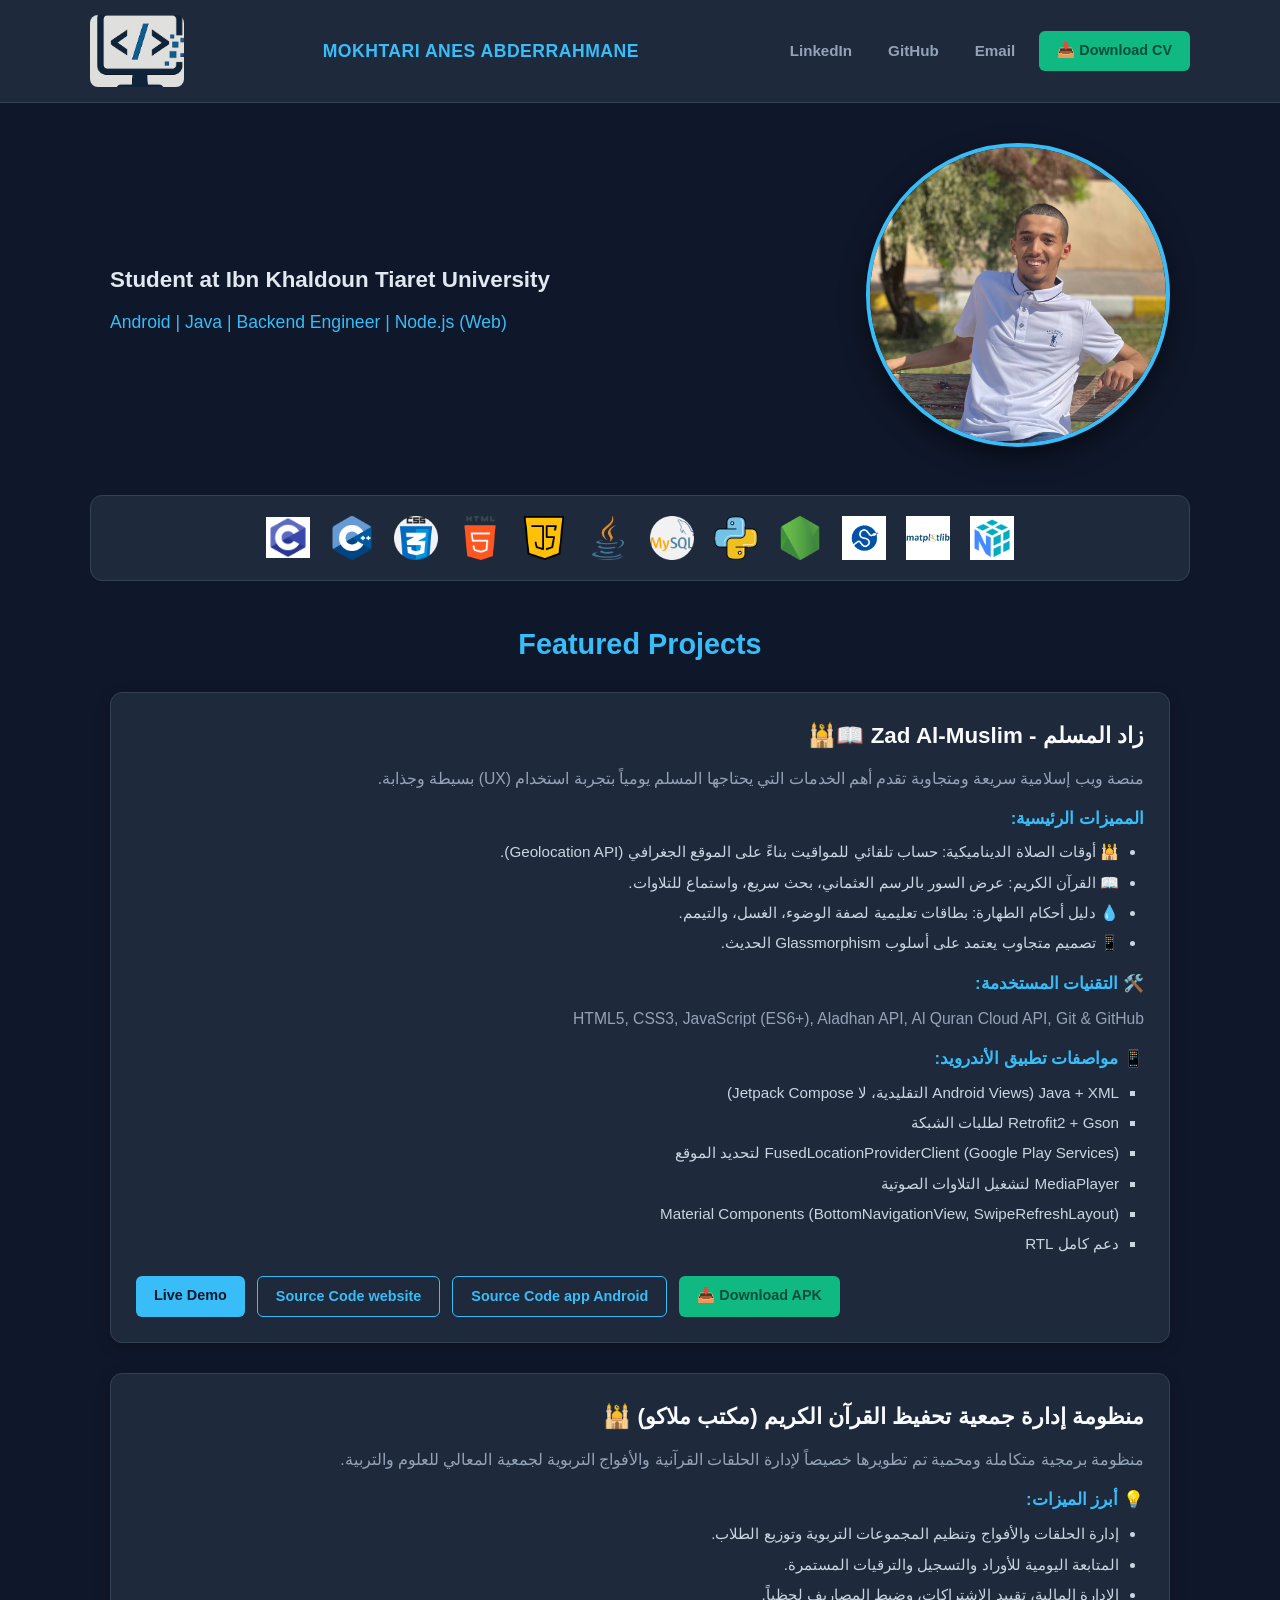
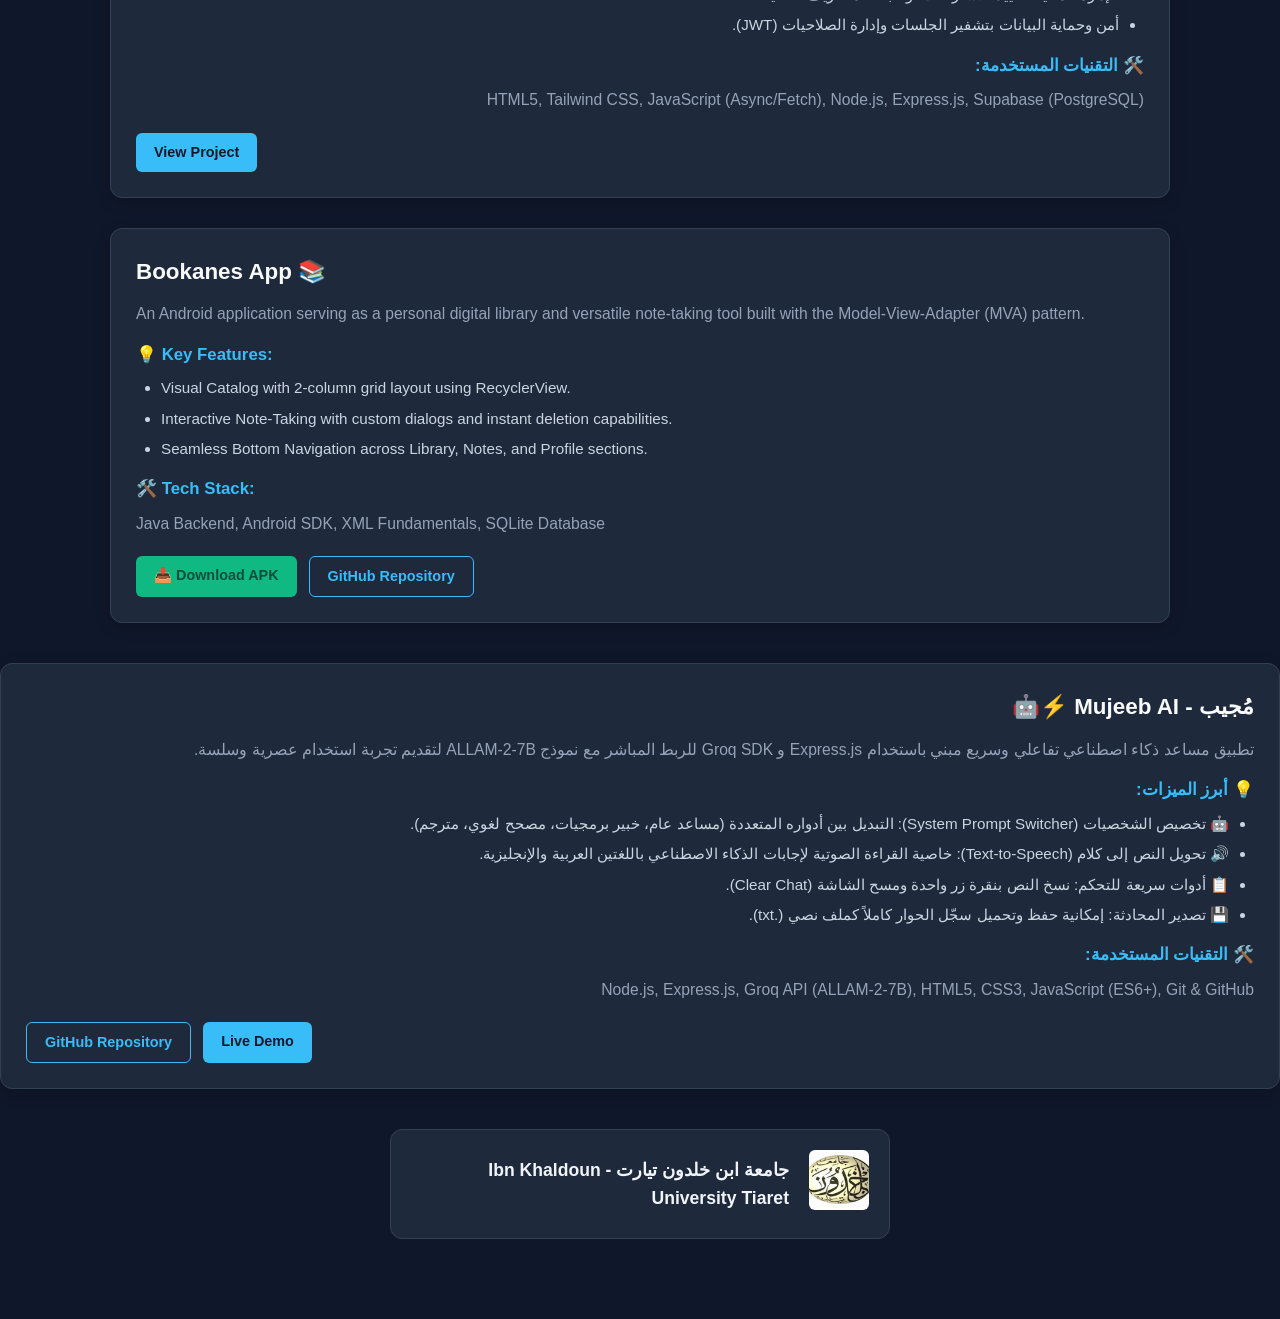
==== commit ca1f8f6d: "ai web" ====
--- a/index.html
+++ b/index.html
@@ -16,7 +16,7 @@
             <img src="ingm/Copilot_20250710_144903.png" alt="Mokhtari Anes Abderrahmane Logo" width="94" height="72">
             <p class="brand-title">MOKHTARI ANES ABDERRAHMANE</p>
             <nav aria-label="Social and Contact Links">
-                <a href="https://www.linkedin.com/in/anes-abdo-6282872a9/?skipRedirect=true" target="_blank" rel="noopener noreferrer">LinkedIn</a>
+                <a href="https://www.linkedin.com/in/mokhtari-anes-abderrahmane-6282872a9/" target="_blank" rel="noopener noreferrer">LinkedIn</a>
                 <a href="https://github.com/ANES21" target="_blank" rel="noopener noreferrer">GitHub</a>
                 <a href="mailto:anesmokhtar88@gmail.com">Email</a>
                 <a href="pdf/Mokhtari_Anes_Abderrahmane_CV.pdf" download="Mokhtari_Anes_Abderrahmane_CV.pdf" class="btn btn-apk">📥 Download CV</a>
@@ -135,7 +135,28 @@
 
             </div>
         </section>
+<!-- Project 4: Mujeeb AI -->
+                <article class="project-card rtl" lang="ar" dir="rtl">
+                    <h3>مُجيب - Mujeeb AI ⚡🤖</h3>
+                    <p>تطبيق مساعد ذكاء اصطناعي تفاعلي وسريع مبني باستخدام Express.js و Groq SDK للربط المباشر مع نموذج ALLAM-2-7B لتقديم تجربة استخدام عصرية وسلسة.</p>
 
+                    <h4>💡 أبرز الميزات:</h4>
+                    <ul>
+                        <li>🤖 تخصيص الشخصيات (System Prompt Switcher): التبديل بين أدواره المتعددة (مساعد عام، خبير برمجيات، مصحح لغوي، مترجم).</li>
+                        <li>🔊 تحويل النص إلى كلام (Text-to-Speech): خاصية القراءة الصوتية لإجابات الذكاء الاصطناعي باللغتين العربية والإنجليزية.</li>
+                        <li>📋 أدوات سريعة للتحكم: نسخ النص بنقرة زر واحدة ومسح الشاشة (Clear Chat).</li>
+                        <li>💾 تصدير المحادثة: إمكانية حفظ وتحميل سجّل الحوار كاملاً كملف نصي (.txt).</li>
+                    </ul>
+
+                    <h4>🛠️ التقنيات المستخدمة:</h4>
+                    <p class="tech-details" dir="ltr">Node.js, Express.js, Groq API (ALLAM-2-7B), HTML5, CSS3, JavaScript (ES6+), Git & GitHub</p>
+
+                    <div class="project-links" dir="ltr">
+                        <a href="https://github.com/ANES21/Mujeeb-AI" target="_blank" rel="noopener noreferrer" class="btn btn-outline">GitHub Repository</a>
+                                          <a href="https://mujeeb-ai-xi.vercel.app/" target="_blank" rel="noopener noreferrer" class="btn">Live Demo</a>
+
+                    </div>
+                </article>
         <!-- University Section -->
         <section class="university-section">
             <div class="university-card">
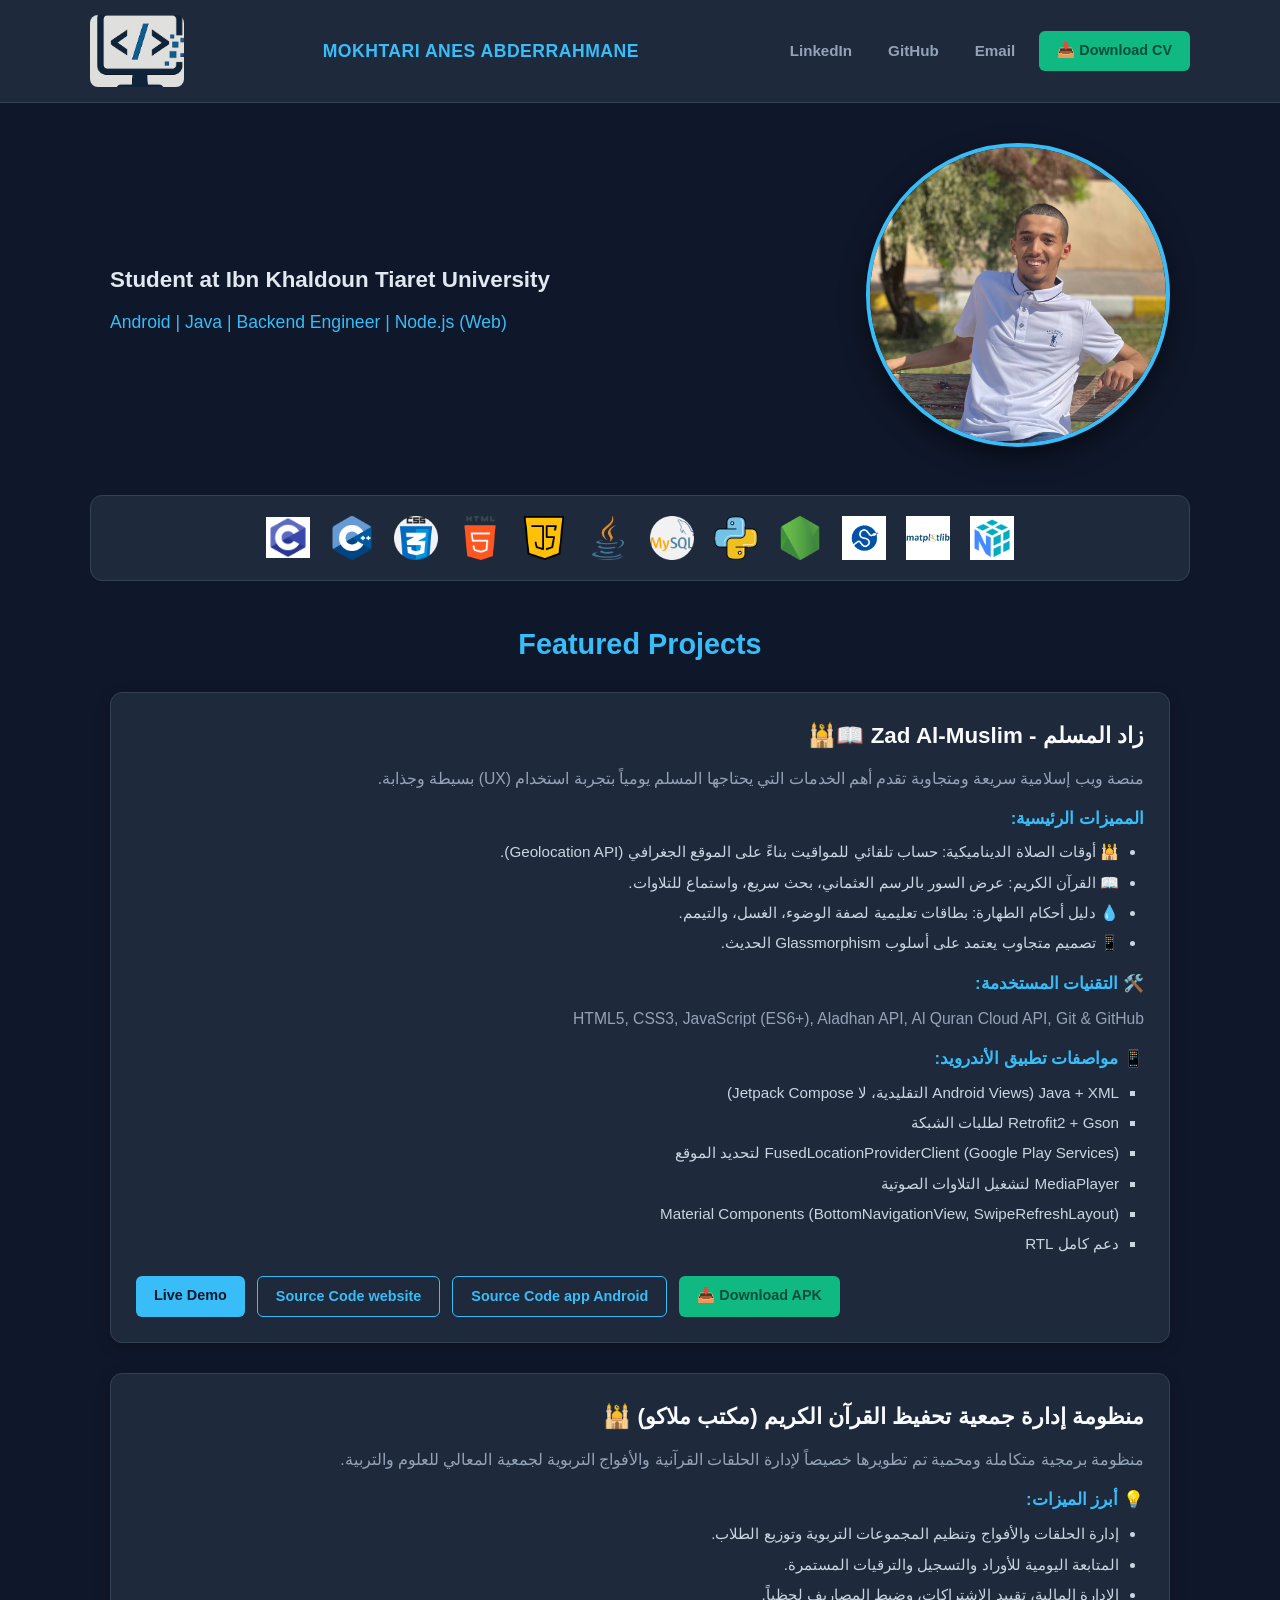
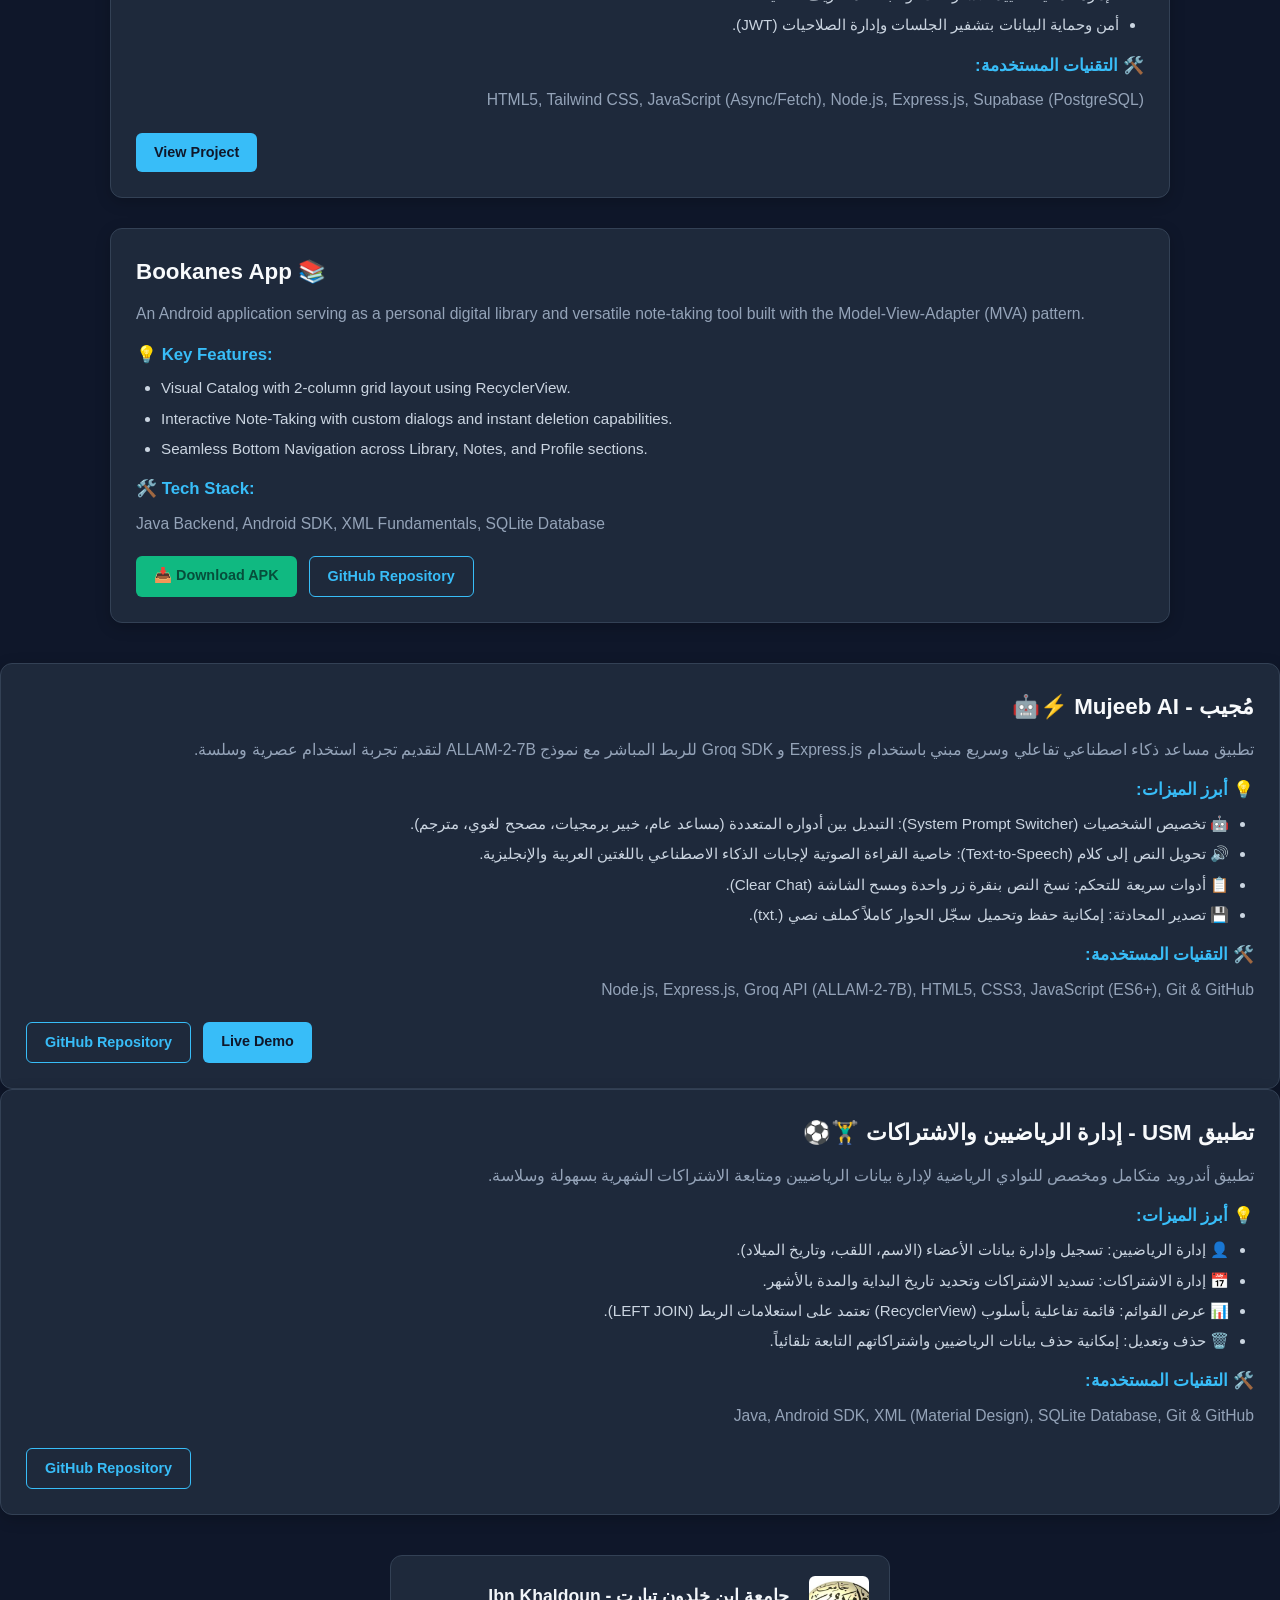
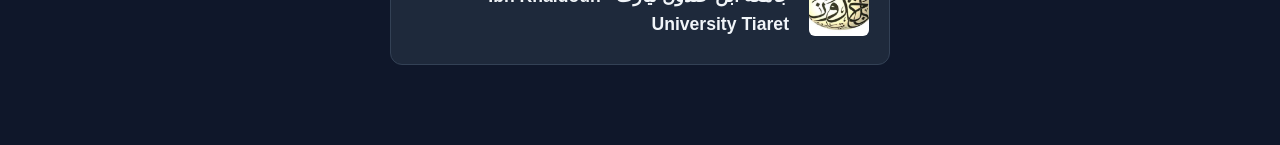
==== commit 2a31121b: "usmt" ====
--- a/index.html
+++ b/index.html
@@ -157,6 +157,26 @@
 
                     </div>
                 </article>
+                     <!-- Project 5: USM App -->
+                <article class="project-card rtl" lang="ar" dir="rtl">
+                    <h3>تطبيق USM - إدارة الرياضيين والاشتراكات 🏋️‍♂️⚽</h3>
+                    <p>تطبيق أندرويد متكامل ومخصص للنوادي الرياضية لإدارة بيانات الرياضيين ومتابعة الاشتراكات الشهرية بسهولة وسلاسة.</p>
+
+                    <h4>💡 أبرز الميزات:</h4>
+                    <ul>
+                        <li>👤 إدارة الرياضيين: تسجيل وإدارة بيانات الأعضاء (الاسم، اللقب، وتاريخ الميلاد).</li>
+                        <li>📅 إدارة الاشتراكات: تسديد الاشتراكات وتحديد تاريخ البداية والمدة بالأشهر.</li>
+                        <li>📊 عرض القوائم: قائمة تفاعلية بأسلوب (RecyclerView) تعتمد على استعلامات الربط (LEFT JOIN).</li>
+                        <li>🗑️ حذف وتعديل: إمكانية حذف بيانات الرياضيين واشتراكاتهم التابعة تلقائياً.</li>
+                    </ul>
+
+                    <h4>🛠️ التقنيات المستخدمة:</h4>
+                    <p class="tech-details" dir="ltr">Java, Android SDK, XML (Material Design), SQLite Database, Git & GitHub</p>
+
+                    <div class="project-links" dir="ltr">
+                        <a href="https://github.com/ANES21/USM" target="_blank" rel="noopener noreferrer" class="btn btn-outline">GitHub Repository</a>
+                    </div>
+                </article>
         <!-- University Section -->
         <section class="university-section">
             <div class="university-card">
@@ -168,6 +188,7 @@
                 </div>
             </div>
         </section>
+   
     </main>
 
 </body>
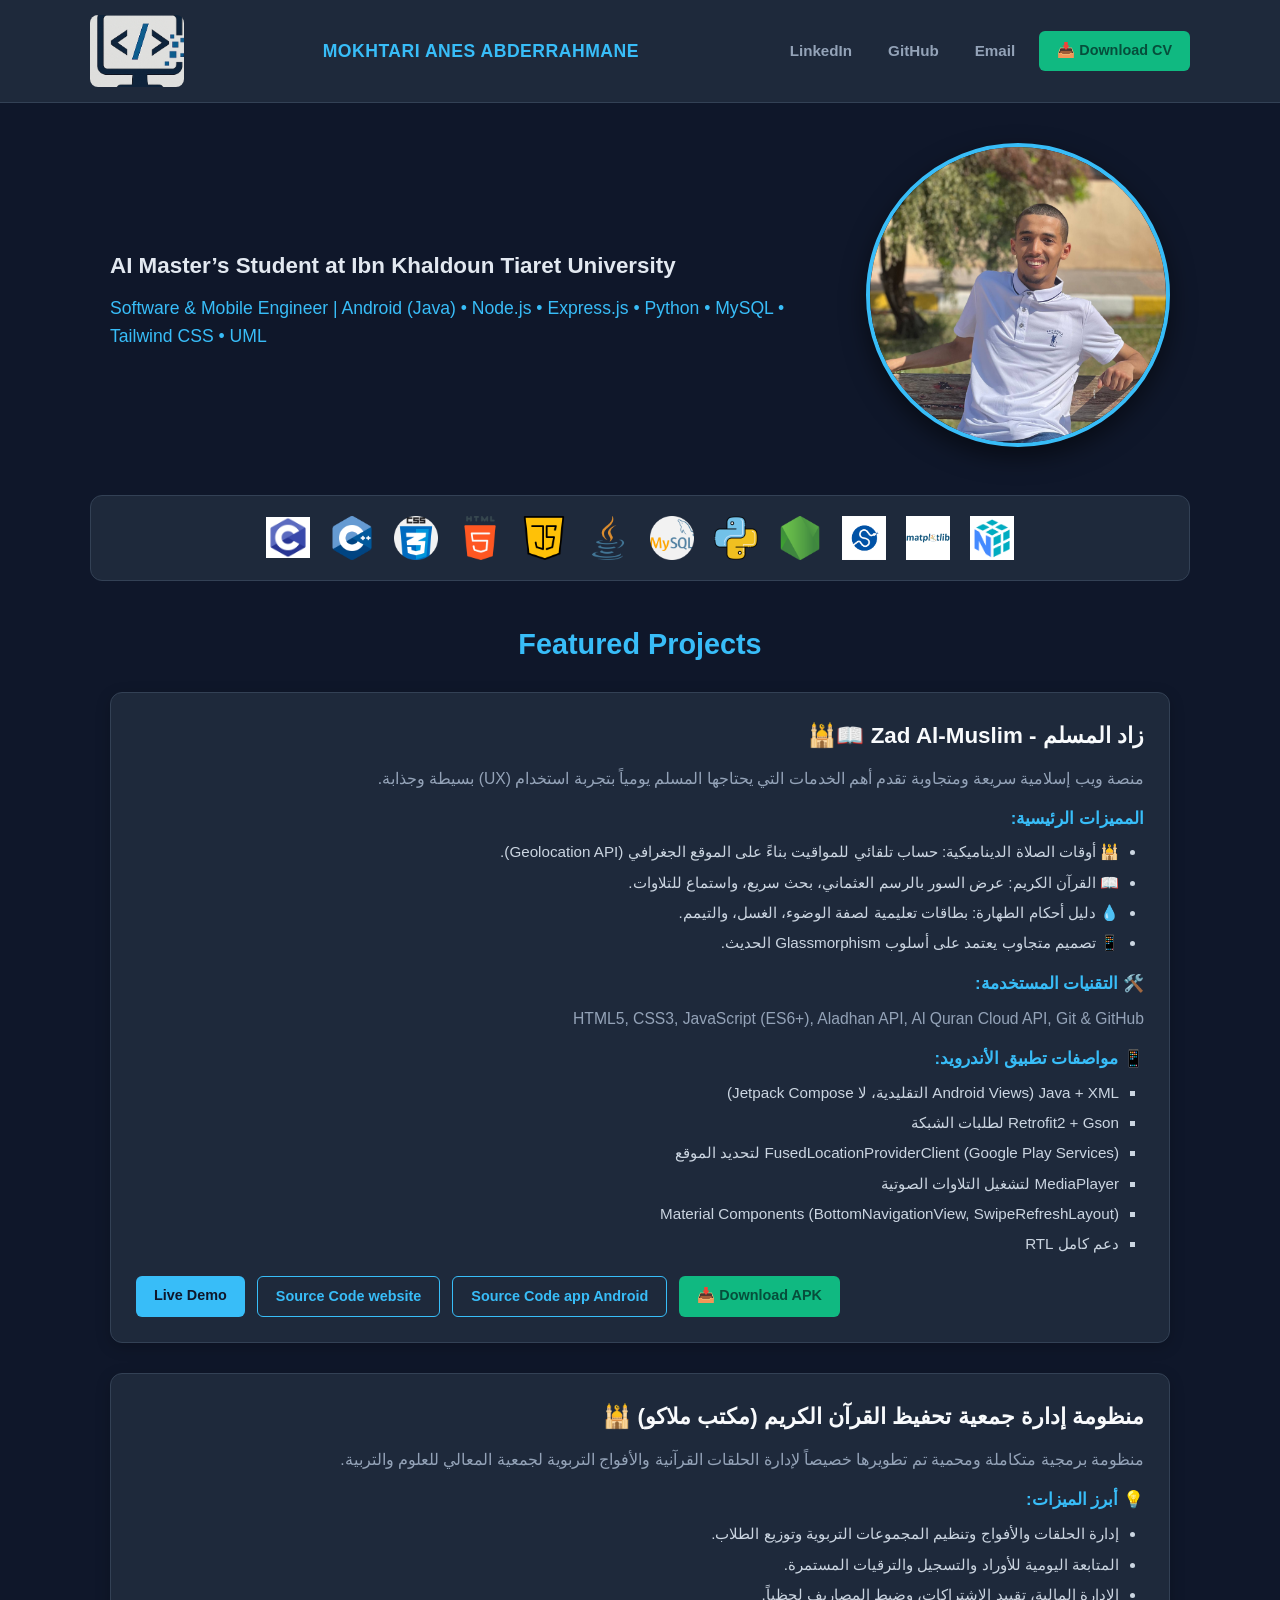
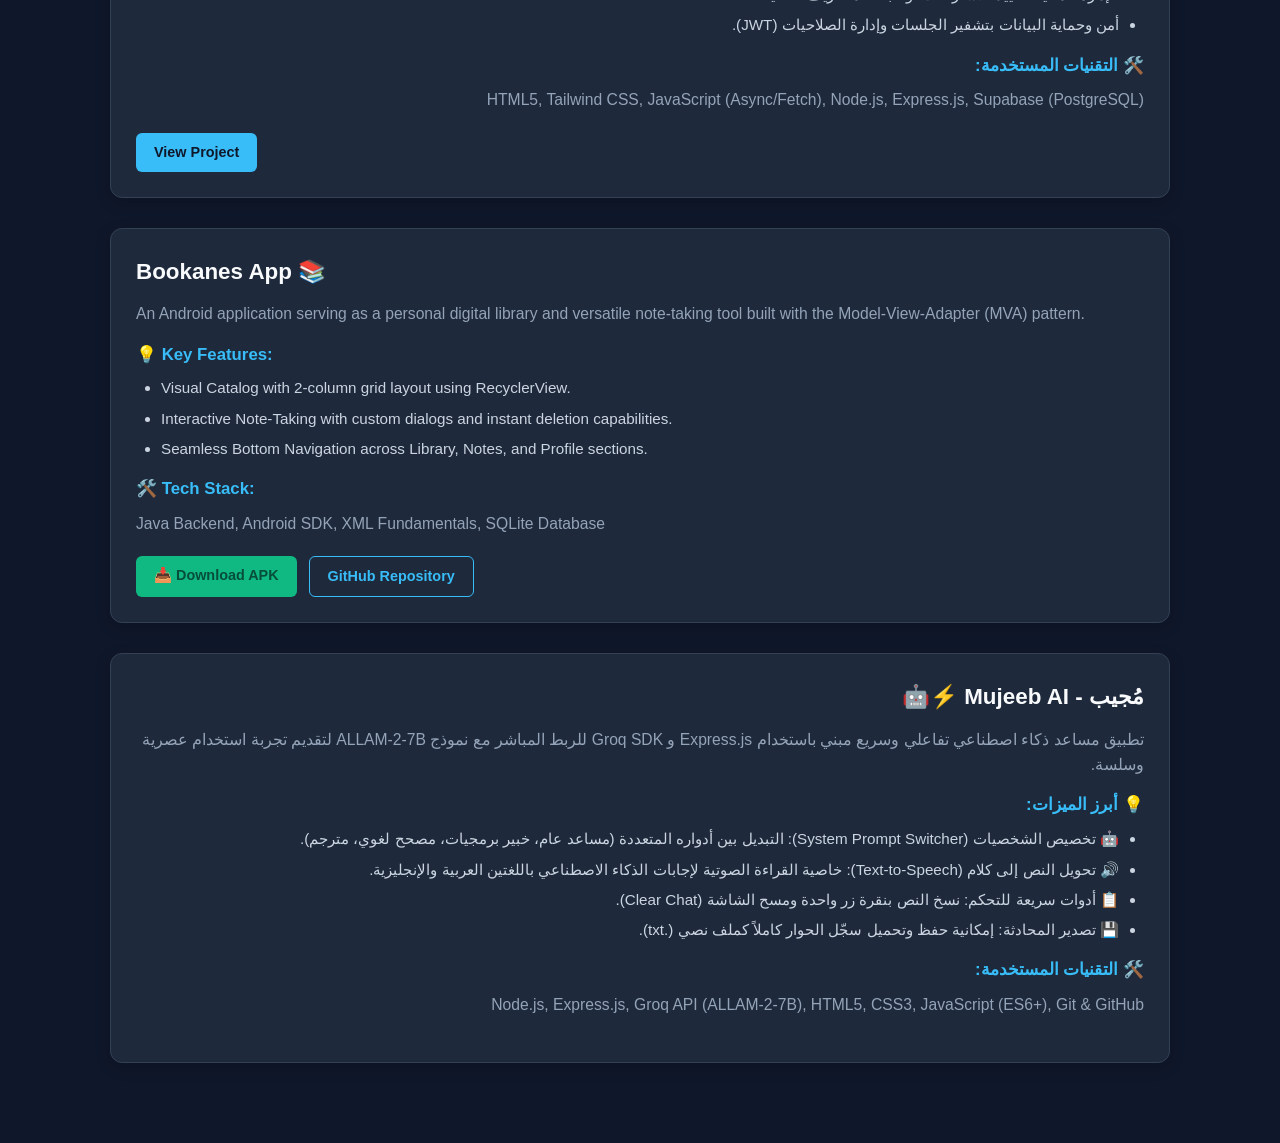
==== commit b985fc43: "Revise portfolio description and clean up projects Updated the portfolio description and removed som" ====
--- a/index.html
+++ b/index.html
@@ -3,7 +3,7 @@
 <head>
     <meta charset="UTF-8">
     <meta name="viewport" content="width=device-width, initial-scale=1.0">
-    <meta name="description" content="Portfolio of Mokhtari Anes Abderrahmane - Android, Java, and Node.js Backend Engineer.">
+    <meta name="description" content="Portfolio of Mokhtari Anes Abderrahmane - Software & Mobile Engineer | AI Master's Student">
     <link rel="icon" type="image/png" href="ingm/Copilot_20250710_144903.png">
     <link rel="stylesheet" href="sc.css">
     <script src="hj.js" defer></script>
@@ -28,8 +28,8 @@
         <!-- Hero Section -->
         <section class="hero-container">
             <div class="bio">
-                <p>Student at Ibn Khaldoun Tiaret University</p>
-                <p>Android | Java | Backend Engineer | Node.js (Web)</p>
+                <p>AI Master’s Student at Ibn Khaldoun Tiaret University</p>
+                <p>Software & Mobile Engineer | Android (Java) • Node.js • Express.js • Python • MySQL • Tailwind CSS • UML</p>
             </div>
             <div class="profile-img-wrap">
                 <img src="ingm/photo_2026-05-31_17-58-23.jpg" alt="Profile photo of Mokhtari Anes Abderrahmane" width="304" height="304">
@@ -133,9 +133,7 @@
                     </div>
                 </article>
 
-            </div>
-        </section>
-<!-- Project 4: Mujeeb AI -->
+                <!-- Project 4: Mujeeb AI -->
                 <article class="project-card rtl" lang="ar" dir="rtl">
                     <h3>مُجيب - Mujeeb AI ⚡🤖</h3>
                     <p>تطبيق مساعد ذكاء اصطناعي تفاعلي وسريع مبني باستخدام Express.js و Groq SDK للربط المباشر مع نموذج ALLAM-2-7B لتقديم تجربة استخدام عصرية وسلسة.</p>
@@ -152,44 +150,4 @@
                     <p class="tech-details" dir="ltr">Node.js, Express.js, Groq API (ALLAM-2-7B), HTML5, CSS3, JavaScript (ES6+), Git & GitHub</p>
 
                     <div class="project-links" dir="ltr">
-                        <a href="https://github.com/ANES21/Mujeeb-AI" target="_blank" rel="noopener noreferrer" class="btn btn-outline">GitHub Repository</a>
-                                          <a href="https://mujeeb-ai-xi.vercel.app/" target="_blank" rel="noopener noreferrer" class="btn">Live Demo</a>
-
-                    </div>
-                </article>
-                     <!-- Project 5: USM App -->
-                <article class="project-card rtl" lang="ar" dir="rtl">
-                    <h3>تطبيق USM - إدارة الرياضيين والاشتراكات 🏋️‍♂️⚽</h3>
-                    <p>تطبيق أندرويد متكامل ومخصص للنوادي الرياضية لإدارة بيانات الرياضيين ومتابعة الاشتراكات الشهرية بسهولة وسلاسة.</p>
-
-                    <h4>💡 أبرز الميزات:</h4>
-                    <ul>
-                        <li>👤 إدارة الرياضيين: تسجيل وإدارة بيانات الأعضاء (الاسم، اللقب، وتاريخ الميلاد).</li>
-                        <li>📅 إدارة الاشتراكات: تسديد الاشتراكات وتحديد تاريخ البداية والمدة بالأشهر.</li>
-                        <li>📊 عرض القوائم: قائمة تفاعلية بأسلوب (RecyclerView) تعتمد على استعلامات الربط (LEFT JOIN).</li>
-                        <li>🗑️ حذف وتعديل: إمكانية حذف بيانات الرياضيين واشتراكاتهم التابعة تلقائياً.</li>
-                    </ul>
-
-                    <h4>🛠️ التقنيات المستخدمة:</h4>
-                    <p class="tech-details" dir="ltr">Java, Android SDK, XML (Material Design), SQLite Database, Git & GitHub</p>
-
-                    <div class="project-links" dir="ltr">
-                        <a href="https://github.com/ANES21/USM" target="_blank" rel="noopener noreferrer" class="btn btn-outline">GitHub Repository</a>
-                    </div>
-                </article>
-        <!-- University Section -->
-        <section class="university-section">
-            <div class="university-card">
-                <div class="university-img">
-                    <img src="ingm/download.jpeg" alt="Ibn Khaldoun Tiaret University Logo" width="60" height="60">
-                </div>
-                <div class="university-text">
-                    <p>جامعة ابن خلدون تيارت - Ibn Khaldoun University Tiaret</p>
-                </div>
-            </div>
-        </section>
-   
-    </main>
-
-</body>
-</html>+                        <a href="
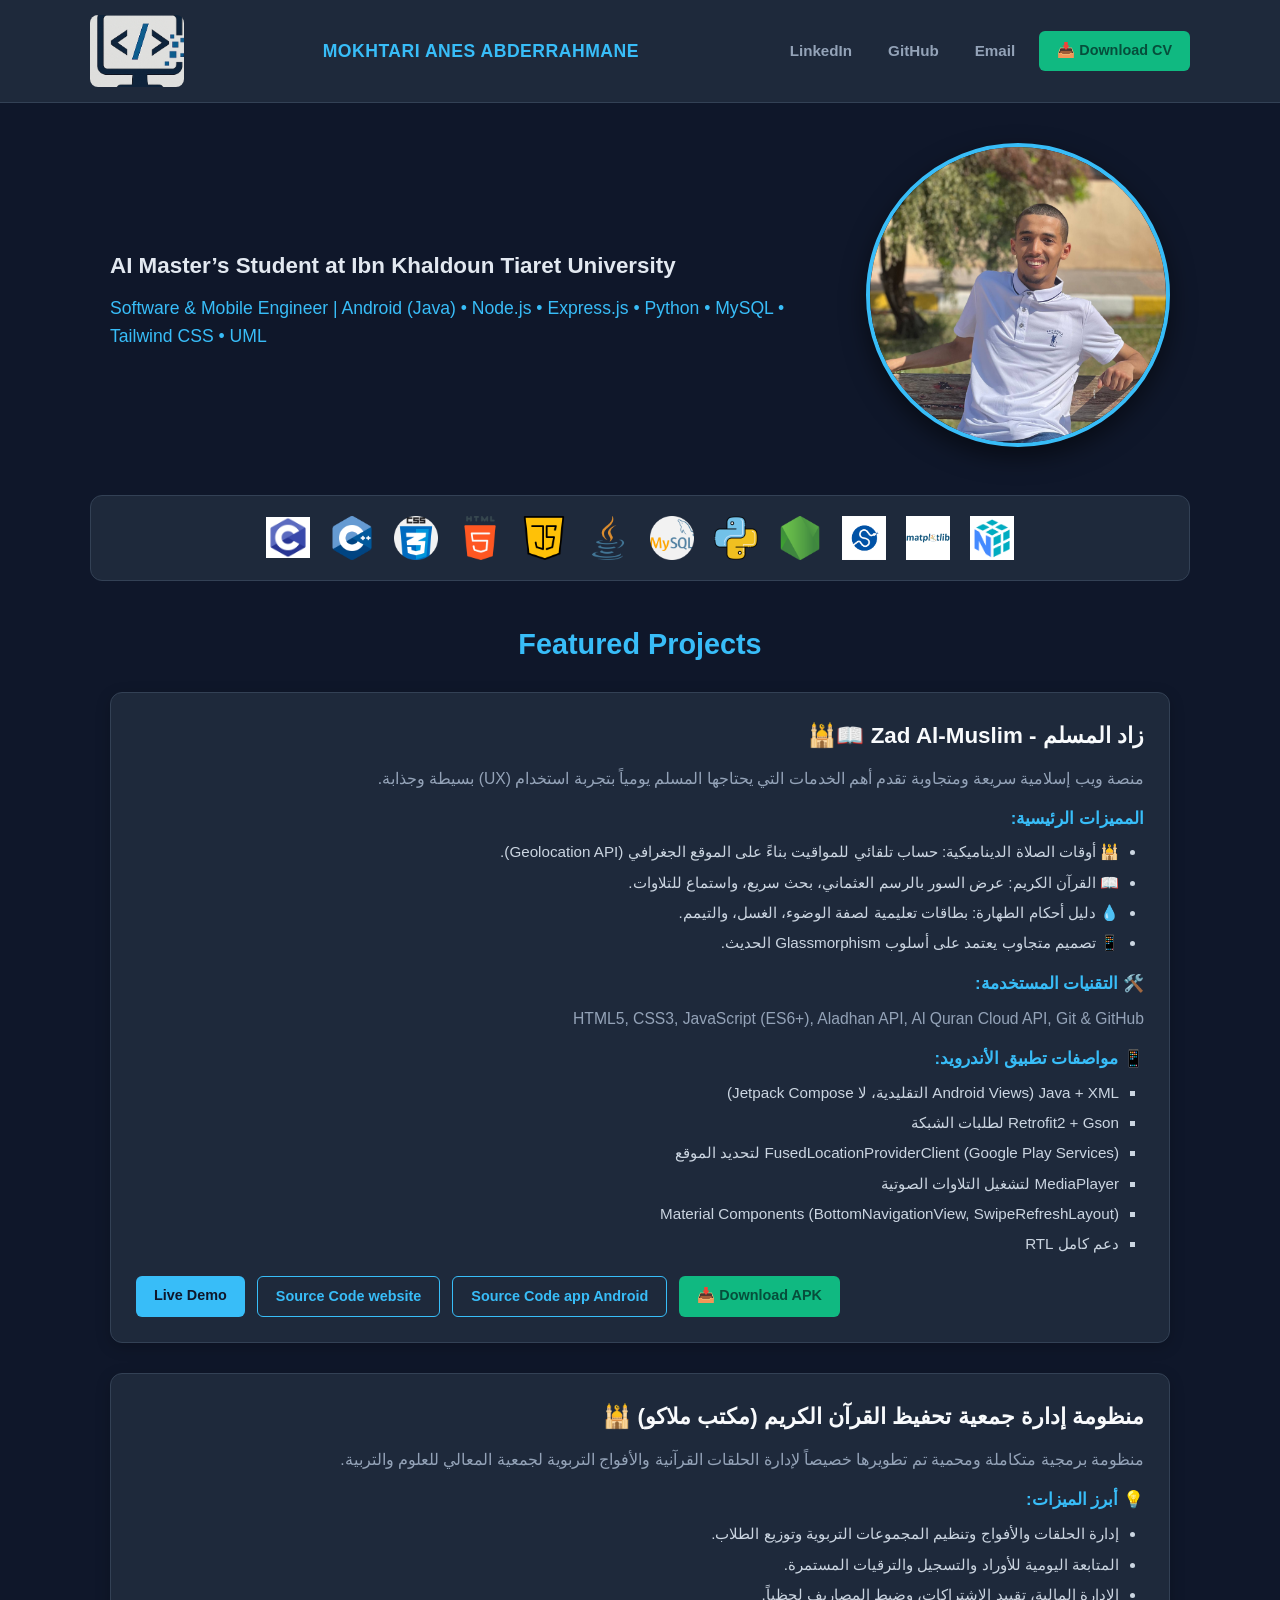
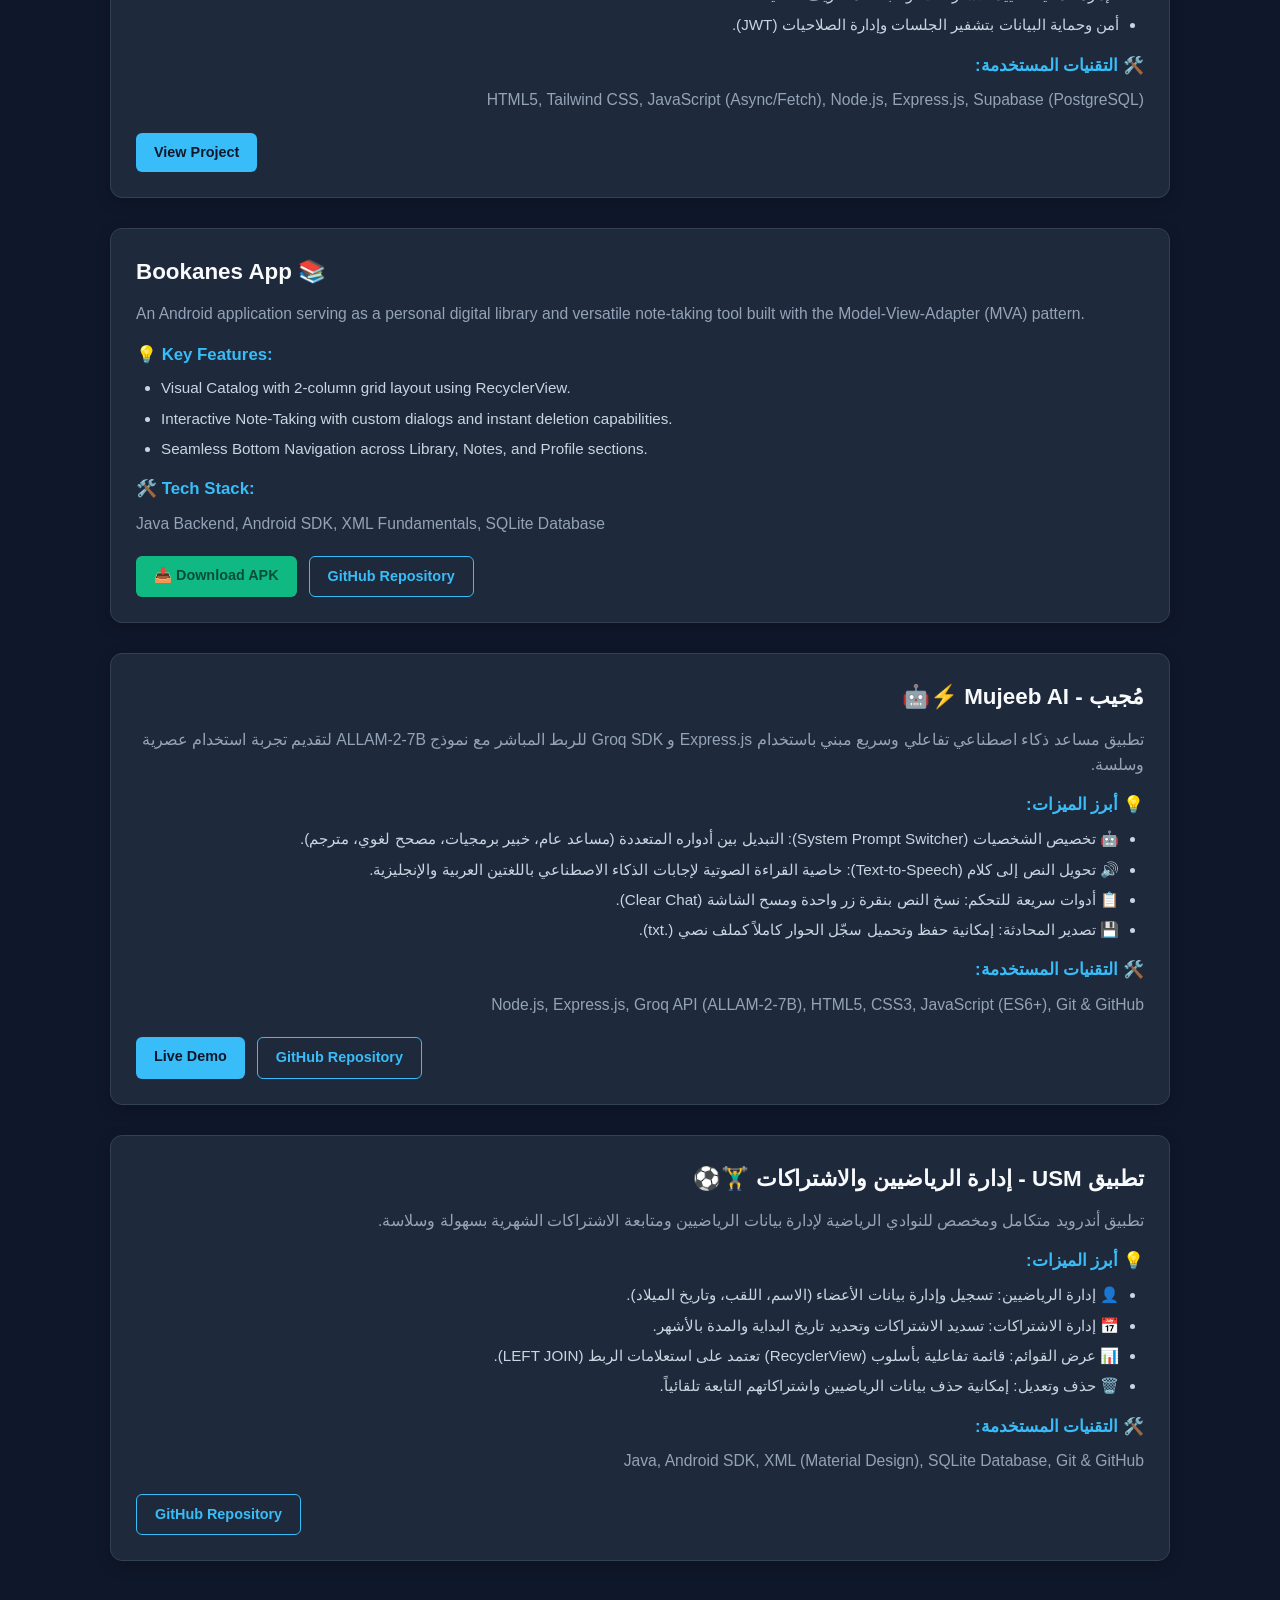
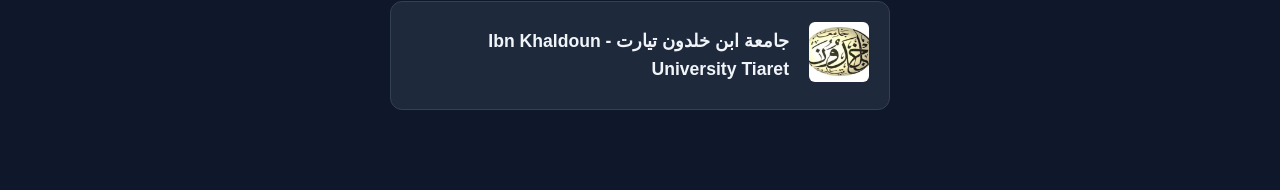
==== commit f4b4fd7c: "Add USM App project details to index.html" ====
--- a/index.html
+++ b/index.html
@@ -150,4 +150,48 @@
                     <p class="tech-details" dir="ltr">Node.js, Express.js, Groq API (ALLAM-2-7B), HTML5, CSS3, JavaScript (ES6+), Git & GitHub</p>
 
                     <div class="project-links" dir="ltr">
-                        <a href="
+                        <a href="https://mujeeb-ai-xi.vercel.app/" target="_blank" rel="noopener noreferrer" class="btn">Live Demo</a>
+                        <a href="https://github.com/ANES21/Mujeeb-AI" target="_blank" rel="noopener noreferrer" class="btn btn-outline">GitHub Repository</a>
+                    </div>
+                </article>
+
+                <!-- Project 5: USM App -->
+                <article class="project-card rtl" lang="ar" dir="rtl">
+                    <h3>تطبيق USM - إدارة الرياضيين والاشتراكات 🏋️‍♂️⚽</h3>
+                    <p>تطبيق أندرويد متكامل ومخصص للنوادي الرياضية لإدارة بيانات الرياضيين ومتابعة الاشتراكات الشهرية بسهولة وسلاسة.</p>
+
+                    <h4>💡 أبرز الميزات:</h4>
+                    <ul>
+                        <li>👤 إدارة الرياضيين: تسجيل وإدارة بيانات الأعضاء (الاسم، اللقب، وتاريخ الميلاد).</li>
+                        <li>📅 إدارة الاشتراكات: تسديد الاشتراكات وتحديد تاريخ البداية والمدة بالأشهر.</li>
+                        <li>📊 عرض القوائم: قائمة تفاعلية بأسلوب (RecyclerView) تعتمد على استعلامات الربط (LEFT JOIN).</li>
+                        <li>🗑️ حذف وتعديل: إمكانية حذف بيانات الرياضيين واشتراكاتهم التابعة تلقائياً.</li>
+                    </ul>
+
+                    <h4>🛠️ التقنيات المستخدمة:</h4>
+                    <p class="tech-details" dir="ltr">Java, Android SDK, XML (Material Design), SQLite Database, Git & GitHub</p>
+
+                    <div class="project-links" dir="ltr">
+                        <a href="https://github.com/ANES21/USM" target="_blank" rel="noopener noreferrer" class="btn btn-outline">GitHub Repository</a>
+                    </div>
+                </article>
+
+            </div>
+        </section>
+
+        <!-- University Section -->
+        <section class="university-section">
+            <div class="university-card">
+                <div class="university-img">
+                    <img src="ingm/download.jpeg" alt="Ibn Khaldoun Tiaret University Logo" width="60" height="60">
+                </div>
+                <div class="university-text">
+                    <p>جامعة ابن خلدون تيارت - Ibn Khaldoun University Tiaret</p>
+                </div>
+            </div>
+        </section>
+
+    </main>
+
+</body>
+</html>
